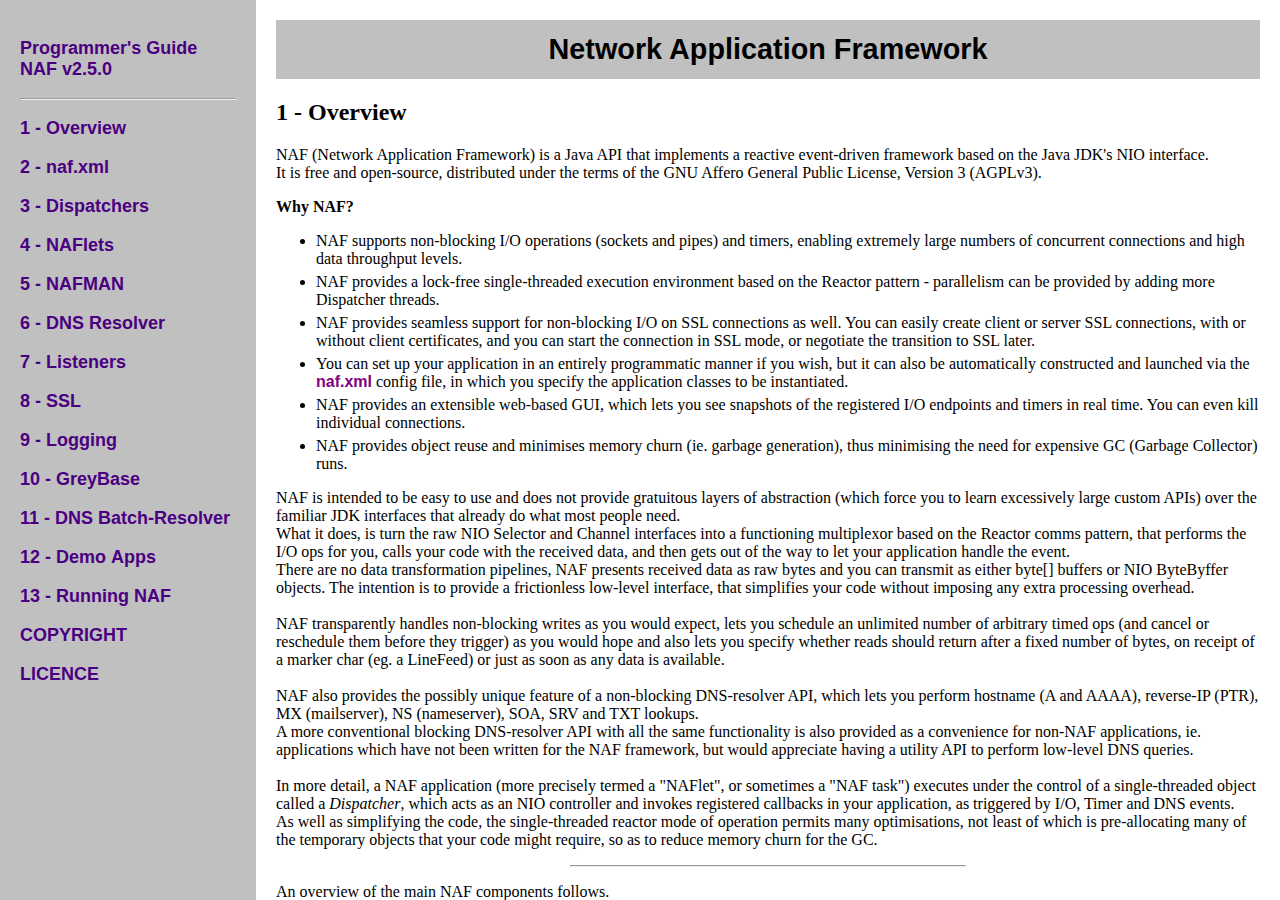
==== docs/guide/index.htm @ d246b31b "NAF 2.5.0" ====
<!DOCTYPE HTML PUBLIC "-//W3C//DTD HTML 4.01//EN" "http://www.w3.org/TR/html4/strict.dtd">
<!--
Copyright 2010-2018 Yusef Badri - All rights reserved.
NAF is distributed under the terms of the GNU Affero General Public License, Version 3 (AGPLv3).
-->
<HTML>
<HEAD>
<TITLE>NAF - Programmer's Guide</TITLE>
<meta http-equiv="Content-Type" content="text/html;charset=UTF-8"/>
<link rel="stylesheet" type="text/css" href="naf.css"/>
</HEAD>
<BODY>

<div class="menu">
<p>
Programmer's Guide<br/>
NAF v2.5.0
</p>
<hr class="mline"/>
<p>
<a href="#overview">1&nbsp;-&nbsp;Overview</a>
</p>
<p>
<a href="#nafcfg">2&nbsp;-&nbsp;naf.xml</a>
</p>
<p>
<a href="#dispatcher">3&nbsp;-&nbsp;Dispatchers</a>
</p>
<p>
<a href="#naflet">4&nbsp;-&nbsp;NAFlets</a>
</p>
<p>
<a href="#nafman">5&nbsp;-&nbsp;NAFMAN</a>
</p>
<p>
<a href="#dnsresolv">6&nbsp;-&nbsp;DNS&nbsp;Resolver</a>
</p>
<p>
<a href="#listener">7&nbsp;-&nbsp;Listeners</a>
</p>
<p>
<a href="#ssl">8&nbsp;-&nbsp;SSL</a>
</p>
<p>
<a href="#logging">9&nbsp;-&nbsp;Logging</a>
</p>
<p>
<a href="#greybase">10&nbsp;-&nbsp;GreyBase</a>
</p>
<p>
<a href="#batchresolver">11&nbsp;-&nbsp;DNS&nbsp;Batch-Resolver</a>
</p>
<p>
<a href="#demo">12&nbsp;-&nbsp;Demo&nbsp;Apps</a>
</p>
<p>
<a href="#launch">13&nbsp;-&nbsp;Running&nbsp;NAF</a>
</p>
<p>
<a href="../../NOTICE.txt">COPYRIGHT</a>
</p>
<p>
<a href="../../LICENCE.txt">LICENCE</a>
</p>
</div>

<div class="page">
<table class="chtitle" width="100%">
<tr><td>
<center>
Network Application Framework
</center>
</td></tr>
</table>

<h2>
<a name="overview">
1 - Overview
</a>
</h2>

<p>
NAF (Network Application Framework) is a Java API that implements a reactive event-driven framework based on the Java JDK's NIO interface.
<br/>
It is free and open-source, distributed under the terms of the GNU Affero General Public License, Version 3 (AGPLv3).
</p>

<b>Why NAF?</b>
<ul><li>
NAF supports non-blocking I/O operations (sockets and pipes) and timers, enabling extremely large numbers of concurrent connections and high data throughput levels.
</li><li>
NAF provides a lock-free single-threaded execution environment based on the Reactor pattern - parallelism can be provided by adding more Dispatcher threads.
</li><li>
NAF provides seamless support for non-blocking I/O on SSL connections as well.
You can easily create client or server SSL connections, with or without client certificates, and you can start the connection in SSL mode, or negotiate the transition to SSL later.
</li><li>
You can set up your application in an entirely programmatic manner if you wish, but it can also be automatically constructed and launched via the
<span class="pathname">naf.xml</span>
config file, in which you specify the application classes to be instantiated.
</li><li>
NAF provides an extensible web-based GUI, which lets you see snapshots of the registered I/O endpoints and timers in real time.
You can even kill individual connections.
</li><li>
NAF provides object reuse and minimises memory churn (ie. garbage generation), thus minimising the need for expensive GC (Garbage Collector) runs.
</li></ul>
<p>
NAF is intended to be easy to use and does not provide gratuitous layers of abstraction (which force you to learn excessively large custom APIs) over the familiar JDK interfaces that already do what most people need.
<br/>
What it does, is turn the raw NIO Selector and Channel interfaces into a functioning multiplexor based on the Reactor comms pattern, that performs the I/O ops for you, calls your code with the received data, and then gets out of the way to let your application handle the event.
<br/>
There are no data transformation pipelines, NAF presents received data as raw bytes and you can transmit as either byte[] buffers or NIO ByteByffer objects. The intention is to provide a frictionless low-level interface, that simplifies your code without imposing any extra processing overhead.
<br/> <br/>
NAF transparently handles non-blocking writes as you would expect, lets you schedule an unlimited number of arbitrary timed ops (and cancel or reschedule them before they trigger) as you would hope and also lets you specify whether reads should return after a fixed number of bytes, on receipt of a marker char (eg. a LineFeed) or just as soon as any data is available.
<br/> <br/>
NAF also provides the possibly unique feature of a non-blocking DNS-resolver API, which lets you perform hostname (A and AAAA), reverse-IP (PTR), MX (mailserver), NS (nameserver), SOA, SRV and TXT lookups.
<br/>
A more conventional blocking DNS-resolver API with all the same functionality is also provided as a convenience for non-NAF applications, ie. applications which have not been written for the NAF framework, but would appreciate having a utility API to perform low-level DNS queries.
<br/> <br/>
In more detail, a NAF application (more precisely termed a "NAFlet", or sometimes a "NAF task") executes under the control of a single-threaded object called a <dfn>Dispatcher</dfn>, which acts as an NIO controller and invokes registered callbacks in your application, as triggered by I/O, Timer and DNS events.
<br/>
As well as simplifying the code, the single-threaded reactor mode of operation permits many optimisations, not least of which is pre-allocating many of the temporary objects that your code might require, so as to reduce memory churn for the GC.
</p>

<hr width="40%"/>
<p>
An overview of the main NAF components follows.
<br/>
To find code-level documentation, you are urged to go to the example applications provided (see section &sect;12 below), along with the API Reference (which is included in the NAF download), and of course the NAF source code itself, which is freely available.
</p>

To dive straight and pull the NAF libraries into your application and start coding, here is the Maven dependency.
<br/> <br/>
<table class="cfgbox">
<tr><td>
<pre>
    &lt;dependency&gt;
            &lt;groupId&gt;com.github.greysoft.naf&lt;/groupId&gt;
            &lt;artifactId&gt;greynaf&lt;/artifactId&gt;
            &lt;version&gt;2.5.0&lt;/version&gt;
    &lt;/dependency&gt;
</pre>
</td></tr>
</table>
<br/>

<hr class="pline"/>
<h2>
<a name="nafcfg">
2 - NAF Config (naf.xml)
</a>
</h2>

<p>
NAF applications are config-driven, and are specified in an XML-based configuration file which is generically referred to as the
<span class="pathname">naf.xml</span>
file (though it is not necessarily named that).
<br/>
This config file defines the application's Dispatchers and provides a mechanism for automatically wiring in and launching all your application code without you having to provide the <span class="compcode">main()</span> method (<em>and</em> without the use of custom annotations).
<br/>
The top-level structure of a naf.xml file is outlined below.
</p>

<table class="cfgbox">
<tr><td>
<pre>
&lt;naf&gt;
    &lt;dirpaths&gt;
        &lt;root&gt;.&lt;/root&gt;
        &lt;config&gt;%DIRTOP%/conf&lt;/config&gt;
        &lt;var&gt;%DIRTOP%/var&lt;/var&gt;
        &lt;logs&gt;%DIRVAR%/logs&lt;/logs&gt;
        &lt;tmp&gt;%DIRVAR%/tmp&lt;/tmp&gt;
    &lt;/dirpaths&gt;
    &lt;baseport&gt;13000&lt;/baseport&gt;
    &lt;dependjars&gt;app1.jar : app2.jar&lt;/dependjars&gt;
    &lt;nafman&gt; ... &lt;/nafman&gt;
    &lt;dnsresolver&gt; ... &lt;/dnsresolver&gt;
    &lt;dispatchers&gt; ... &lt;/dispatchers&gt;
&lt;/naf&gt;
</pre>
</td></tr>
</table>

<p>
The naf.xml header config elements are as follows:
</p>

<p><span class="cfgtitle">dirpaths</span><br/>
This section defines directory paths that a typical NAF application might use. The entire section is optional, since all the paths have default values that are as explicitly defined above.
<br/>
For each path, there is an associated system-property that is looked up if the naf.xml config element is absent, and the default value kicks in if the system property isn't defined either.
<br/>
Thereafter, the value of the path is used to substitute token strings to generate a concrete path.
<br/> <br/>
The use of some replacement tokens is illustrated above.
These substitutions are automatically performed on all
<span class="pathname">naf.xml</span>
paths, and applications can also dynamically perform them on arbitrary strings by calling
<span class="compcode">com.grey.naf.Config.getPath(String path, Class<?> clss)</span>
(the <span class="compcode">clss</span> param is typically null).
<br/> <br/>
The matrix of configuration settings for these paths is specified in the table below:

<table border="1" width="80%">
<tr><th>
	Config Element
	</th><th>
	System Property
	</th><th>
	Default Value
	</th><th>
	Replacement Token
</th></tr>
<tr align="center"><td>
	root
	</td><td>
	greynaf.paths.root
	</td><td>
	<b>.</b><br/>(current directory)
	</td><td>
	%DIRTOP%
</td></tr>
<tr align="center"><td>
	config
	</td><td>
	greynaf.paths.conf
	</td><td>
	./conf
	</td><td>
	%DIRCONF%
</td></tr>
<tr align="center"><td>
	var
	</td><td>
	greynaf.paths.var
	</td><td>
	./var
	</td><td>
	%DIRVAR%
</td></tr>
<tr align="center"><td>
	logs
	</td><td>
	grey.logger.dir
	</td><td>
	./var/logs
	</td><td>
	%DIRLOG%
</td></tr>
<tr align="center"><td>
	tmp
	</td><td>
	grey.paths.tmp
	</td><td>
	./var/tmp
	</td><td>
	%DIRTMP%
</td></tr>
</table>

<p>
The paths are actually defined in terms of each other, so the full derivation is as shown in the naf.xml listing above, and the defaults in the above table are what would result if no config items or system properties are defined.
<br/> <br/>
If the <span class="cfgname">grey.paths.tmp</span> system property is set, then NAF's temp path will default to the global value specified by
<span class="compcode">com.grey.base.config.SysProps.TMPDIR</span>, else it will diverge.
It's up to the application which setting it wishes to abide by.
<br/>
If the 
<span class="cfgname">grey.logger.dir</span> system property is not set, then NAF will set it to the resolved value of its
<span class="cfgname">dirpaths/logs</span> config item, and this ought to propagate to the underlying
<span class="softname">GreyLog</span> logger, so long as you loaded naf.xml before creating any loggers.
</p>

<p>
<span class="cfgtitle">baseport</span><br/>
This optional setting specifies the base port number above which NAF applications allocate the range of TCP ports they may use - whether purely internally or advertised externally.
The actual number of reserved TCP ports depends on the NAF application, but it will be a contiguous block starting this base port.
<br/>
If this config item is absent, the setting is obtained from the
<span class="cfgname">greynaf.baseport</span>
system property, and if that is also absent, the ultimate default is 13000.
</p>

<p> <span class="cfgtitle">dependjars</span><br/>
A colon-separated list of dependent JAR files to dynamically load.
<br/>
Some of the list items may be directory paths rather than a JAR pathname, and if so, then:<br/>
- If directory spec ends in / (forward slash): NAF loads any .jar files found in that directory.<br/>
- Else, the directory itself is placed on the live classpath.
<br/> <br/>
Note that the
<span class="cfgname">greynaf.cp</span>
system property can be used as an alternative to the
<span class="cfgname">dependjars</span>
config element.
<br/>
Their syntax and treatment is identical, but the system property is evaluated a fraction earlier during application startup.
<br/>
It is a matter of personal preference as to whether you would prefer to specify extra JARs in the naf.xml file or via system properties.
</p>

<hr class="pline"/>
<h2>
<a name="dispatcher">
3 - Dispatchers
</a>
</h2>

<p>
Dispatchers are the event multiplexers at the heart of the NAF framework, and each dispatcher resides in its own thread.
Multiple Dispatchers can exist within one JVM process, and they are completely independent of each other.
In a widely used terminology, each Dispatcher represents an event loop.
<br/>
Users can simply regard a Dispatchers as a single-threaded execution context within which their applications reside.
Dispatchers monitor all events (eg. I/O) in which their applications have registered an interest, and they also provide built-in services such as DNS resolution, NAFMAN and logging.
<br/> <br/>
An illustrative
<span class="cfgname">dispatchers</span>
config block is shown below, and as can be seen, each individual
<span class="cfgname">dispatcher</span>
section consists of nothing more than one or more NAFlets, and a set of attributes controlling the dispatcher's own behaviour.
<br/>
The top-level config outlined in section &sect;2 above shows where this block fits into the overall naf.xml config file.
</p>

<table class="cfgbox">
<tr><td>
<pre>
&lt;dispatchers&gt;
    &lt;dispatcher name="dispatcher1"&gt;
        &lt;naflets&gt;
            &lt;naflet name="naflet1a" class="com.my.package.Task1a"&gt;
                ...
            &lt;/naflet&gt;
            &lt;naflet name="naflet1b" class="com.my.package2.Task1b"&gt;
                ...
            &lt;/naflet&gt;
        &lt;/naflets&gt;
    &lt;/dispatcher&gt;

    &lt;dispatcher name="dispatcher2"&gt;
        &lt;naflets&gt;
            &lt;naflet name="naflet2" class="com.my.package2.Task2"&gt;
                &lt;configfile root="xpath"&gt;%DIRCONF%naflet2.xml&lt;/configfile&gt;
            &lt;/naflet&gt;
        &lt;/naflets&gt;
    &lt;/dispatcher&gt;
&lt;/dispatchers&gt;
</pre>
</td></tr>
</table>

<p>
The config block above illustrates the Dispatcher
<span class="cfgtitle">name</span>
attribute, and a description of all the other Dispatcher attributes (specified in same manner) follows.
<br/>
The <span class="compcode">com.grey.naf.DispatcherDef</span> class is where these attributes are parsed, so refer to the source for the full details.
</p>

<ul>
<li><span class="cfgtitle">dns</span>:
Boolean attribute which specifies whether a DNS Resolver will be enabled in this Dispatcher.
Default is No.
<br/>
If any of the Dispatcher's installed NAFlets does use the DNS Resolver and this is set to No, then the application will simply crash, so this attribute can be seen as a way of declaring whether this Dispatcher contains any DNS users.
</li>

<li><span class="cfgtitle">enabled</span>:
A boolean attribute which defaults to Yes, but can be set to No to disable a dispatcher (may sometimes be preferable to removing it from the naf.xml file for good).
</li>

<li><span class="cfgtitle">flush</span>:
enabled is a time span, and indicates how often registered flushable objects should be flushed.<br/>
The default is 0, meaning never.
<br/>
A "flushable" object is any object which implements the
<span class="compcode">java.io.Flushable</span>
interface and has been passed to the
<span class="compcode">Dispatcher.flusher.register()</span>
method in order to be periodically flushed, and it is typically a logger or similiar.
<br/>
The rationale behind this facility is that a buffered log file might not get flushed for an indefinite period if no further log messages were written to it, so this attribute guarantees a maximum interval before the last log message is visible in the log file.
</li>

<li><span class="cfgtitle">nafman</span>:
Boolean attribute which specifies whether a NAFMAN agent will be activated in this Dispatcher.
Default is No.
<br/>
Beware that turning NAFMAN off will (at the very least) often leave you with no graceful way of shutting down a NAF application.
</li>

<li><span class="cfgtitle">name</span>:
A unique per-Dispatcher tag, which used to specify the name of the GreyLog logger this Dispatcher should create.
<br/>
The <span class="cfgname">greynaf.dispatchers.logname</span> system property overrides that latter function, and specifies a universal logger name for all Dispatchers.
This may be more convenient when the number of Dispatchers is very large (eg. an <span class="softname">EchoBot</span> bulk test).
</li>

<li><span class="cfgtitle">survive_downstream</span>:
Boolean attribute which specifies whether the primary Dispatcher (as the Dispatcher which hosts the primary NAFMAN agent is termed) should survive the death or termination of any secondary Dispatchers.
<br/>
Default is Yes.
</li>

<li><span class="cfgtitle">survive_handlers</span>:
Boolean attribute which specifies whether the Dispatcher should survive errors in any of its registered I/O or Timer handlers.
Default is Yes.
<br/>
Such an "error" is said to have occurred if any callback code throws an Exception back to the Dispatcher.
</li>

<li><span class="cfgtitle">zero_naflets</span>:
Boolean attribute which specifies whether the Dispatcher should terminate when the count of active NAFlets drops to zero.
Default is Yes.
</li>
</ul>

<p>
As explained in the Overview section (see EchoBot), Dispatchers can be either be specified in a naf.xml file, in which case the NAF launcher automatically creates and runs them, or they can be programmatically created and started.
<br/>
The latter are termed dynamic (or programmatically created) Dispatchers, as opposed to the configured ones created via naf.xml.
The distinction is in their startup mode, and once launched, there is no difference in the resulting Dispatchers.
<br/>
Dispatchers are dynamically created by either of these static methods:<br/>
&bull; <span class="compcode">com.grey.naf.Dispatcher.create(com.grey.naf.DispatcherDef, com.grey.naf.Config, com.grey.logging.Logger)</span>
<br/>
&bull; <span class="compcode">com.grey.naf.Dispatcher.create(com.grey.naf.DispatcherDef, int baseport, com.grey.logging.Logger)</span>
<br/>
Once they have been created and set up, you simply call their
<span class="compcode">start()</span>
method.
</p>

<hr class="pline"/>
<h2>
<a name="naflet">
4 - NAFlets
</a>
</h2>

<p>
Each NAF dispatcher executes one or more application entities, known as
<dfn>NAFlets</dfn>.
Whereas Dispatchers are event managers which NAF provides for you, NAFlets embody application-specific functionality which you have to code.
<br/>
Naflets are independent processing tasks which are unaware of other Naflets executing within the same dispatcher, and can be freely moved between dispatchers, according to performance-tuning considerations.
<br/> <br/>
When we say that NAF is a single-threaded framework, what we really mean is that individual NAFlets execute in a single-threaded context (ie. the Dispatcher).
However, real-world applications may comprise multiple NAFlets, which in turn may or may not be distributed over multiple Dispatchers (ie. multiple threads).
The important point is that the Dispatchers are independent of one another and co-exist without incurring any synchronisation overhead, it's ultimately up to the developer how closely coupled their own bespoke NAFlets are, and whether they require synchronisation across multiple threads.
</p>

<p>
The NAFlet config block is illustrated in the Dispatchers section above, and there are 3 top-level attributes.
</p>

<ul>
<li><span class="cfgtitle">class</span>:
This defines the NAFlet's type, and is used by the Dispatcher to instantiate it.
<br/>
All NAFlets are required to be a subclass of <span class="compcode">com.grey.naf.Naflet</span>, so see its source code for further requirements in terms of constructor signature and abstract/override methods.
</li>

<li><span class="cfgtitle">enabled</span>:
A boolean attribute which defaults to Yes, but can be set to No to disable a Naflet (may sometimes be preferable to removing it from the naf.xml file for good).
</li>

<li><span class="cfgtitle">name</span>:
An arbitrary tag, which merely serves to label log messages.
</li>
</ul>

<p>
The inner elements of a
<span class="cfgname">naflet</span>
block are application-specific and are parsed by the bespoke NAFlet code, but there is one generic setting which is understood and actioned by the NAF core:
</p>
<ul>
<li><span class="cfgtitle">configfile</span>:
This specifies an external config file from which this Naflet will read its settings, and the optional
<span class="cfgtitle">root</span>
attribute specifies the relevant section within that config file, in XPath notation.
<br/>
If the
<span class="cfgname">configfile</span>
element is present, then any other elements are ignored, as the configuration is redirected to the indicated external location.
</li>
</ul>

There are two ways a NAFlet can be loaded into a NAF process:
<ul><li>
One way is to define it in a naf.xml config file as described above, and that will take care of automatically instantiating and run them when NAF starts up.
</li><li>
The other way, is to programmatically create the NAFlet object, and then pass it to a running Dispatcher by calling its
<span class="compcode">loadNaflet(com.grey.naf.Naflet, com.grey.naf.Dispatcher)</span>
method.
</li></ul>
<p>
The Dispatcher will call the NAFlet's
<span class="compcode">start()</span>
method from within its own thread (so it must not have been called already) and the NAFlet would then be live.
This method can be used to load new NAFlets whether the Dispatcher was originally launched from a naf.xml file or programmatically.
<br/>
The Dispatcher argument indicates which Dispatcher the calling code is associated with, and would be set to Null if it's not running within a Dispatcher.
If you are calling loadNaflet() on a Dispatcher which you have just created programmatically but not yet started, then you should pass in <span class="compcode">null</span> as the Dispatcher reference, and it will load the NAFlet once it starts up.
<br/> <br/>
There is also an
<span class="compcode">unloadNaflet(String naflet_name, com.grey.naf.Dispatcher)</span>
method, which tells the Dispatcher to stop the NAFlet of that name, if it's running.
</p>

<hr class="pline"/>
<h2>
<a name="nafman">
5 - NAFMAN
</a>
</h2>

<p>
NAFMAN is the NAF management agent. It is web-enabled, and enables you to issue commands to a running NAF application from your browser or the command line.
<br/>
A NAFMAN agent is embedded in every dispatcher by default, and the first NAFMAN-enabled Dispatcher becomes the Primary NAFMAN agent, all the others (if any) becoming its Secondaries.
<br/> <br/>
The
<span class="cfgname">nafman</span>
config block is typically absent from the
<span class="pathname">naf.xml</span>
config file,
but that does not mean NAFMAN is disabled, merely that it's operating with its default settings.
NAFMAN can only be disabled on a per-Dispatcher basis, via the Dispatcher's
<span class="cfgname">nafman</span>
attribute.
<br/>
The structure of the config block is illustrated below, but you should rarely need to modify it as they are more a case of low-level tuning than anything else.
<br/>
See the
<span class="compcode">com.grey.naf.nafman.Server</span>
source code for all the options - plus the usual Listener attributes.
</p>
<table class="cfgbox">
<tr><td>
<pre>
&lt;nafman&gt;
    &lt;listener&gt;
        &lt;server&gt;
            ... see NAFMAN source ...
        &lt;/server&gt;
    &lt;/listener&gt;
&lt;/nafman&gt;
</pre>
</td></tr>
</table>
<p>
The most likely option you would want to change is the TCP port on which the NAFMAN server listens, which by default is the same as the
<span class="cfgname">baseport</span> (see &sect;2 above), ie. 13000.
<br/>
However, if you do want to change this port, it should be done via the
<span class="cfgname">baseport</span>
config setting, NOT the Listener's
<span class="cfgname">port</span>
attribute.
That way, NAF continues to reserve a contiguous block of ports that is specified in one place.
<br/> <br/>
The upshot of the above is that (notwithstanding any changes to the
<span class="cfgname">baseport</span>)
if you point your browser at port 13000, you will see the NAFMAN home page, where you can issue various NAFMAN commands and navigate to other screens.
<br/>
NAF contains a built-in NAFMAN home page called the
<span class="softname">NAF Dashboard</span>,
but this can be overridden by NAF-based applications (eg.
<span class="softname">Mailismus</span>
installs its own bespoke home page).
<br/> <br/>
NAFMAN's capabilities are best understood by viewing it on your browser, but the available control points include stopping NAF as a whole, or stopping individual Dispatchers or NAFlets, as well as monitoring the state of all the Dispatchers (you can view all current I/O channels/connections and timers - and even kill TCP connections).
<br/>
Assorted other NAF and application commands are also available, as well as the ability to inspect NAFMAN's own internal state, eg. which components have registered to handle which commands.
<br/>
Since NAFMAN command handlers are dynamically registered, the exact set of commands available will depend on your Dispatcher config and active NAFlets.

<br/> <br/>
NAFMAN commands can also issued from the command line, by entering the Path and Query-String part of the URL (ie. the URL mimnus the host-port part) as the argument to the NAF Launcher's
<span class="cfgvalue">-cmd</span>
option
<br/>
For example, the following command-line invocations list all the available NAFMAN commands.
The second form illustrates how to connect to an arbitrary instance of NAFMAN, rather than the one associated with a particular naf.xml file.
</p>
<div>
<span class="vt220">
java -jar lib/greynaf-2.5.0.jar -c conf/naf.xml -cmd showconns?nohttp=y&nbsp;
<br/><br/><br/>
&nbsp;java -jar lib/greynaf-2.5.0.jar -remote hostname:13000 -cmd showconns?nohttp=y
</span>
</div>
<p>
As a web-based agent, NAFMAN returns a standard HTTP response even when invoked from the command line (in fact internally, this issues a HTTP request and forwards the response) and the body of the response is in general an XML document (although even that depends on the particular handler for that command).
<br/>
Some of the more common NAFMAN options are:
</p>
<ul>
<li><span class="cfgname">d</span>: Dispatcher name - 
This targets the command at a particular Dispatcher.
Some commands are applicable to all Dispatchers, unless thus filtered.
</li><li><span class="cfgname">n</span>: NAFlet name - 
This targets the command at a particular NAFlet.
</li><li><span class="cfgname">st</span>: Stylesheet name (this is a hard-coded auto-registered name)
</li><li><span class="cfgname">nohttp</span>: Omit header from HTTP response<br/>
This might be useful in command-line mode, if you want to pipe the XML response into your own XSL stylesheet.
</li>
</ul>
<p>
Putting it all together, the following command-line invocation can be used to terminate a named NAFlet within a named Dispatcher.
<br/>
(NB: On a Unix platform, you will need to escape the ampersand using the usual Shell syntax)
</p>
<div>
<span class="vt220">
java -jar lib/greynaf-2.5.0.jar -remote hostname:13000 -cmd appstop?d=dispname&amp;n=appname
</span>
</div>
<p>
See section &sect;13 below for more general info on command-line usage.
</p>

<hr class="pline"/>
<h2>
<a name="dnsresolv">
6 - DNS Resolver
</a>
</h2>

<p>
The DNS Resolver is a NAF library component that offers a non-blocking (aka asychronous) API to NAF applications and other NAF components.
It supports A, AAAA, PTR, NS, SOA, MX, TXT and SRV lookups, and can work in recursive or non-recursive mode.
<br/>
The Resolver caches the results so that future lookups on the same domain can be satisfied internally within NAF, without recourse to any more external queries.
It also caches negative answers (ie. domain name not found).
<br/> <br/>
The API is provided by the
<span class="compcode">com.grey.naf.dns.Resolver</span>
class.
Any application wishing to use the DNS resolver must implement the
<span class="compcode">com.grey.naf.dns.Resolver.Client</span>
interface, and the DNS resolver calls back to its
<span class="compcode">dnsResolved()</span>
method with the final result.
<br/>
The final result is represented by an instance of the
<span class="compcode">com.grey.naf.dns.Answer</span>
class, within which individual Resource Records are represented by the
<span class="compcode">com.grey.naf.dns.ResourceData</span>
class.
<br/>
If the answer was already cached, then it is returned by the Resolver API call, and there is no subsequent callback.

<br/> <br/>
NAF offers two alternative implementations of the DNS Resolver, namely the Embedded Resolver and the Distributed Resolver.
</p>
<ul>
<li>
The Embedded resolver effectively represents an independent resolver within each DNS-enabled Dispatcher thread, each with its own results cache.
<br/>
DNS users within a Dispatcher enjoy direct lock-free I/O-free access to its DNS cache.
</li><li>
The Distributed resolver is implemented as a master and zero or more secondary parts, where the master component resides in one Dispatcher, and all other DNS-enabled Dispatchers take on the secondary role.
<br/>
What this means is that only one DNS cache exists within the JVM process and it is owned by the master resolver (which is essentially identical to the Embedded Resolver). The secondary resolvers incur a slight processing overhead in accessing it.
<br/>
For performance reasons therefore, if one of the Dispatchers is expected to be a heavier DNS user than the others, we recommend it takes on the master role, as it will have faster access to the DNS cache.
<br/>
The master and secondary roles in the distributed resolver are sometimes referred to as server and client, but they are all "clients" to the core resolver service.
</li>
</ul>
<p>
So the trade-off between the embedded resolver and the distributed clients is one of nominal speed versus memory consumption.
However the overhead of the inter-thread communication is expected to have a negligible effect on overall throughput, and would be more than offset by the potential for less cache misses on the larger shared cache, so we recommend the distributed resolver.
<br/>
Despite the terminology, both resolvers are obviously embedded in your application, but the so-called "Embedded" one has an independent instance embedded in every Dispatcher thread.
<br/> <br/>
Note that the difference between the various embedded and distributed resolvers is internal to the DNS resolver, and the application code within each Dispatcher accesses the resolver via a single API, represented by the
<span class="compcode">Dispatcher.dnsresolv</span>
field, which is an instance of the
<span class="compcode">com.grey.naf.dns.Resolver</span>
class.
<br/>
Application code is unaware what underlying type of DNS resolver it is calling, and it has no effect on the final answer.

<br/> <br/>
Although each Dispatcher thread contains its own asynchronous (non-blocking) DNS resolver, they're all controlled by one
<span class="cfgname">dnsresolver</span>
config block at the top level of the naf.xml file.
<br/>
This config block consists entirely of optional parameters, and may be absent from the config file if you don't want to modify its defaults, but its absence simply means that those defaults will be in effect, not that DNS lookup is disabled.
A resolver will still be created in all dispatchers that have their
<span class="cfgname">dns</span>
attribute set to Yes.
<br/> <br/>
The DNS config attributes are shown below.<br/>
</p>

<table class="cfgbox">
<tr><td>
<pre>
&lt;dnsresolver class="com.grey.naf.dns.embedded.EmbeddedResolver" recursive="N"
             validate_response_ip="N" nonbailiwick_glue="Y" partialprune="N" exitdump="Y"
             minttl_initial="5m" minttl_lookup="1m" negttl="1h"&gt;
    &lt;localservers&gt;192.168.1.12 | 192.168.1.13&lt;/localservers&gt;
    &lt;udpsockets&gt;1&lt;/udpsockets&gt;
    &lt;rootservers auto="Y"&gt;/path/to/file&lt;/rootservers&gt;
    &lt;retry timeout="10s" backoff="3s" max="3"/&gt;
    &lt;cache_a hiwater="2000" lowater="1000"/&gt;
    &lt;cache_ptr hiwater="1000" lowater="500"/&gt;
    &lt;cache_soa hiwater="1000" lowater="500"/&gt;
    &lt;cache_ns hiwater="2000" lowater="1000" maxrr="5"/&gt;
    &lt;cache_mx hiwater="1000" lowater="500" maxrr="5"/&gt;
&lt;/dnsresolver&gt;
</pre>
</td></tr>
</table>

<ul>
<li><span class="cfgtitle">class</span>:
NAF contains two alternative DNS resolvers.
<br/>
The default is
<span class="compcode">com.grey.naf.dns.distributedresolver.Client.class</span>,
for the distributed resolver, while the example above shows how to specify the embedded resolver.
<br/>
As explained above, these are plug-in alternatives which represent architectural choices, but are transparent to the application code.
</li>

<li><span class="cfgtitle">master</span>:
This optional attribute only applies to the distributed resolver, and specifies the name of the Dispatcher which will take on the master role.
<br/>
If absent, the first DNS-enabled Dispatcher in the naf.xml config file becomes the master resolver.
</li>

<li><span class="cfgtitle">recursive</span>:
If set to Yes/True (which is the default) then the DNS-Resolver issues all its queries to the local DNS server(s) (as specified by the
<span class="cfgname">localservers</span>
config setting) in recursive mode, meaning the local DNS server will perform all the follow-on queries required to fulfil the request and respond to us with a single DNS response which concludes the request.
<br/>
Non-recursive mode means that the DNS-Resolver does not use any local DNS servers, and instead sends non-recursive queries directly to authoritive DNS domain servers around the world, performing all the required follow-on queries for itself, until the request has been answered in full.
<br/>
If the DNS-Resolver is behind a firewall, then it will obviously need outgoing DNS access for non-recursive mode.
</li>

<li><span class="cfgtitle">validate_response_ip</span>:
If set to "Y", then we make sure that a response has come from the same IP to which we sent the request. If not, we ignore it.
<br/>
The default is "N".
</li>

<li><span class="cfgtitle">nonbailiwick_glue</span>:
This controls how many glue records in the Additional-Info section of a DNS response are cached.
<br/>
The default of "Y" means all type-A RRs in the Additional-Info section are cached, while "N" means only those that lie within the domain being queried are cached.
</li>

<li><span class="cfgtitle">partialprune</span>:
Boolean attribute which controls what happens to the list-based in-memory caches (NS, MX and SRV) when some of the RRs (resource records) have expired but not all.
<br/>
If set to "Y", then only the expired RRs are removed, and the reduced cache entry remains in place.
<br/>
The default of No means that the entire cache entry is purged, if any RRs have expired.
<br/>
RR expiry is based on their TTL field.
</li>

<li><span class="cfgtitle">minttl_initial</span>:
This specifies an override TTL which is applied to all RRs (resource records) we cache. If a received RR has a shorter TTL than this value, then its TTL is replaced with this value.
<br/>
The default value is 5 minutes.
</li>

<li><span class="cfgtitle">minttl_lookup</span>:
This specifies a minimum remaining lifetime that an RR must have, to be returned in a cache lookup.
If it has less time to live than this threshold, it will be purged from the cache.
<br/>
The purpose of effectively timing out an RR before its TTL expires, is to prevent it's expiry time turning negative while the answer is being constructed, in case this should cause any problems.
<br/>
The default value is 1 minute, which should be long enough to permit any answer to be fully constructed and returned to the caller.
</li>

<li><span class="cfgtitle">exitdump</span>:
Boolean attribute which defaults to No.
<br/>
If Yes, then the DNS Resolver will dump its state on exit, to a file under the under the
<span class="pathname">var</span>
directory (see
<span class="cfgname">dirpaths</span>
settings above).
</li>

<li><span class="cfgtitle">negttl</span>:
NAF caches negative (domain doesn't exist) responses as well as positive ones, and this specifies the TTL (Time To Live) to apply to negative cache entries.<br/>
Default is 1h (1 hour).
</li>

<li><span class="cfgtitle">localservers</span>:
This specifies one or more local DNS servers (as hostnames or dotted IPs, separated by vertical bars) which offer full recursive resolution.
<br/>
If absent, NAF will automatically obtain the DNS servers configured into the underlying OS (see
<span class="pathname">/etc/resolv.conf</span>
on Unix, or TCP Properties on Windows), and in the unlikely event that turns up blank, it will use localhost (127.0.0.1).
<br/>
If NAF has multiple DNS servers available to it, it will round-robin DNS requests between them, which is desirable at times of high loading.
</li>

<li><span class="cfgtitle">udpsockets</span>:
This determines how many UDP ports will be allocated to send and receive DNS requests and responses on.
Outgoing requests are spread amongst them on a round-robin basis, so a larger number of ports spreads the load and reduces socket-buffer depletion under heavy traffic conditions.
<br/>
The default is 2.
</li>

<li><span class="cfgtitle">rootservers</span>:
This only applies in non-recursive mode, and identifies a filename that specifies root nameservers.
Typically the global root servers of the public DNS, but it can also contain the nameservers for private local domains.
<br/>
This file consists of one server per line, in the form:
<span class="cfgvalue">domain-name COLON hostname-or-IP COLON MANUAL|AUTO</span>
<br/>
For example:
<br/>
&nbsp;&nbsp;&nbsp;&nbsp;&nbsp;&nbsp;&nbsp;&nbsp;&nbsp;&nbsp;
<b>. &nbsp;&nbsp;&nbsp; : &nbsp;&nbsp;&nbsp; A.ROOT-SERVERS.NET.</b>
<br/>
The domain name is simply a dot to indicate the global DNS root, as in the example above.
<br/>
The AUTO/MANUAL field is optional and defaults to AUTO.
<br/>
For AUTO lines, the resolver sends an NS query to the specified nameserver, to retrieve the nameservers for the specified domain.
<br/>
For MANUAL lines, the specified host name/IP is simpled added as a nameserver for the specified domain.
<br/>
AUTO lines for a domain are ignored if an earlier line (or the
<span class="cfgname">rootservers/auto</span>
setting) has already loaded at least one nameserver for that domain, whereas MANUAL lines always take effect and can therefore be used to specify multiple nameservers for the same domain.
<br/>
This means that if you have specified rootservers/auto=Y, there is no point having AUTO entries for the global root in the file, as they will be ignored.
<br/>
The main function of this file is that it allows you the resolver to load the root servers even if auto=Y is not possible (eg. because no local DNS server is available) and it also allows you to specify nameservers for private local domains that are not known to the public DNS.
<br/>
You will rarely need to specify root servers in this file (see the
<span class="cfgname">rootservers/auto</span>
attribute) but if you do, the appropriate data can be obtained from the standard InterNIC zone file at this URL (though you will have to edit out the excess fields):
<br/>
&nbsp;&nbsp;&nbsp;&nbsp;&nbsp;
<a href="ftp://ftp.rs.internic.net/domain/db.cache">ftp://ftp.rs.internic.net/domain/db.cache</a>
<br/>
Can auto-download it with:
<br/>
&nbsp;&nbsp;&nbsp;&nbsp;&nbsp;
<code>wget --user=ftp --password=ftp ftp://ftp.rs.internic.net/domain/db.cache</code>
<br/>
&nbsp;&nbsp;&nbsp;&nbsp;&nbsp;
<code>curl -u ftp:ftp ftp://ftp.rs.internic.net/domain/db.cache</code>
</li>

<li><span class="cfgtitle">rootservers/auto</span>:
This setting controls whether a non-recursive instance of the DNS Resolver will bootstrap itself by querying the local DNS servers for the global roots (in recursive mode).
<br/>
It defaults to Yes, and if the local DNS servers respond, then any root-server hints in the
<span class="cfgname">rootservers</span>
file are ignored. The Resolver will still parse the rootservers file (if any) though, in case it contains any non-root domains.
</li>

<li><span class="cfgtitle">retry</span>:
<br/>
The 
<span class="cfgtitle">timeout</span>
parameter specifies how long to wait for a UDP response before we resend the request. Default is 10 seconds.
<br/>
The 
<span class="cfgtitle">backoff</span>
parameter specifies the randomised interval to add to the timeout period, before each resend.
The default of 3 seconds means we wait an extra 0-3 seconds after each fixed timeout.
<br/>
The 
<span class="cfgtitle">max</span>
parameter specifies how many retries are allowed. The default of 3 allows 3 resends after the initial attempt.
</li>

<li><span class="cfgtitle">hiwater & lowater</span>:
The hiwater parameters specify how large each in-memory cache is allowed to grow, before it's pruned back to the lowater size.
<br/>
Both hi and lo default to zero, which means no upper limit.
<br/>
Note that the
<span class="cfgname">cache_a</span> values also apply to the AAAA cache, and the
<span class="cfgname">cache_soa</span> values also apply to the SRV and TXT caches.
</li>
</ul>

<br/>
<h4>Synchronous Resolver</h4>
<p>
The Resolver-API described above is an asynchronous one based on callbacks, and is intended to support NAF applications, ie. applications that are embedded within the NAF framework. The open-source Batch-Resolver described in section &sect;11 below provides an example.
<br/>
However, NAF also offers a synchronous Resolver API as a convenience for non-NAF applications, which consists of blocking calls to retrieve all the same info as returned by the asynchronous API.
<br/>
The ability to make simple blocking method calls means the synchronous Resolver API is a toolkit API available to applications of any stripe, rather than a framework API (like the asynchronous one) which requires your application to be structured in a particular manner.
<br/> <br/>
This API is provided by the
<span class="compcode">com.grey.naf.dns.synchronous.SynchronousResolver</span>
class, and it returns its results in the form of the same
<span class="compcode">com.grey.naf.dns.Answer</span>
class as the asynchronous API.
<br/>
The <code>SynchronousResolver</code> class launches a Dispatcher thread in the background and uses the asynchronous API behind the scenes.
It offers constructors which let you either instantiate the asynchronous Resolver with its default settings, or allow you to supply a
<span class="pathname">naf.xml</span>
to customise any settings you require.
<br/>
The <code>SynchronousResolver</code> class is MT-safe (thread-safe) so the recommended usage is to create a single instance which is shared amongst all the caller threads in your application, to avoid launching excess Dispatcher threads.
</p>

<hr class="pline"/>
<h2>
<a name="listener">
7 - Listeners
</a>
</h2>

<p>
The Listener is a generic NAF component that crops up in many scenarios.
It is a functional building block that allows you to listen on a specified TCP port and serve incoming connections with a specified server class.
<br/>
It can be created either programmatically or by a naf.xml config file.
While the programmatic mode allows you to create concurrent or iterative servers, the config mode only supports concurrent.
<br/> <br/>
The Listener config block can be specified in arbitrary locations within the NAFlet config, and takes the form shown below:
</p>

<table class="cfgbox">
<tr><td>
<pre>
&lt;listener name="webserver" port="80" interface="127.0.0.1"
          maxservers="1000" backlog="5000"&gt;
    &lt;ssl ... /&gt;
    &lt;server factory="com.grey.http.Server$Factory"&gt;
        ...
    &lt;/server&gt;
&lt;/listener&gt;
</pre>
</td></tr>
</table>

<p>
The Listener's attributes are as follows:
</p>

<ul>
<li><span class="cfgtitle">name</span>:
An arbitrary tag, which mainly serves to label log messages, but also supports the
<span class="compcode">getByName(String name)</span>
static Listener method.
<br/>
This is an optional attribute which must be unique if specified.
If omitted, a unique tag will be auto-generated.
</li>

<li><span class="cfgtitle">port</span>:
The TCP port to listen on.
<br/>
The controlling application can programmatically set an appropriate default value, in which case this becomes optional.
</li>

<li><span class="cfgtitle">interface</span>:
The interface to listen on, specified as either a hostname or a dotted IP address.
<br/>
Defaults to all IP interfaces.
</li>

<li><span class="cfgtitle">maxservers</span>:
This sets an upper limit on the number of concurrent server connections.
If this is reached, subsequent connections will be refused.
<br/>
The default is zero, meaning no limit.
</li>

<li><span class="cfgtitle">backlog</span>:
This is a socket-level OS parameter, which controls how many pending connections the underlying OS will accept and hold in a pending queue, if they arrive faster than they can be passed up to the NAF application.
<br/>
The default is 5,000.
</li>

<li><span class="cfgtitle">ssl</span>:
This is an optional config block which adds SSL functionality. See &sect;8 below.
</li>
</ul>

<p>
Note that setting a high Listener backlog (or at least expecting it to be honoured!) and supporting high TCP/IP concurrency levels in general will probably require tuning of the underlying OS as well.
<br/>
It is beyond the scope of this guide to make such sysadmin recommendations, but on Linux, the key settings include
<span class="cfgname">net.core.somaxconn</span>,
<span class="cfgname">net.core.netdev_max_backlog</span>,
<span class="cfgname">net.ipv4.tcp_max_syn_backlog</span> and
<span class="cfgname">fs.file-max</span>.
<br/>
You can display the current settings with
<span class="compcode">sysctl -A</span>,
add them to
<span class="pathname">/etc/sysctl.conf</span>
for permanent effect and reload with
<span class="compcode">sysctl -p</span>
or set them temporarily (till next reboot) with commands like.
<span class="compcode">sysctl -w net.core.somaxconn=8192</span>
</p>

<p>
The contents of the
<span class="cfgname">server</span>
config block depend on the particular server, but it's top-level attributes are as follows:
</p>

<ul>
<li><span class="cfgtitle">factory</span>:
This specifies the factory class to instantiate to create the server instances.
<br/>
It is required to implement the
<span class="compcode">com.grey.naf.reactor.ConcurrentListener.ServerFactory</span>,
interface, so see its source code for further requirements in terms of constructor signature and required methods.
<br/>
Like the Listener's
<span class="cfgtitle">port</span>
this attribute may be omitted if the controlling application programmatically sets a default.
</ul>

<p>
Note that the Listener does not instantiate a Server for every incoming connection, as it stores spare server objects on an ObjectWell
(see <span class="compcode">com.grey.base.utils.ObjectWell</span>) for reuse, and will soon reach a steady state where it always has spare servers in reserve.
The
<span class="softname">portfwd</span>
example app is a good example of how this works, including the use of the prototype factory.
<br/> <br/>
There is one further variation to consider:
<br/>
Listener config blocks may exist as a sequence, and you may want Listeners on different interfaces or even ports to share the same Server config.
<br/>
This can be achieved by the use of an extra Listener attribute called
<span class="cfgname">configlink</span>, which points at the config block of another named listener, as illustrated below.
</p>

<table class="cfgbox">
<tr><td>
<pre>
&lt;listeners&gt;
    &lt;listener name="webserver" port="80" interface="127.0.0.1"
              iterative="N" backlog="100"&gt;
        &lt;server factory="com.grey.http.Server$Factory"&gt;
            ...
        &lt;/server&gt;
    &lt;/listener&gt;
    &lt;listener name="webserver_alt" port="8080" interface="127.0.0.1"
              configlink="webserver"/&gt;
&lt;/listeners&gt;
</pre>
</td></tr>
</table>

<p>
The above XML block configures Listener
<span class="cfgname">webserver_alt</span>
on port 8080 to use the same server config as the first Listener on port 80.
</p>

<hr class="pline"/>
<h2>
<a name="ssl">
8 - SSL
</a>
</h2>

<p>
NAF provides full fledged support for SSL connections in non-blocking mode. This includes client and server mode, client certificates, and the ability to switch to SSL after starting a connection (having exchanged unencrypted data).
<br/> <br/>
The
<span class="compcode">com.grey.naf.reactor.SSLConnection</span>
and
<span class="compcode">com.grey.naf.SSLConfig</span>
classes provide the core of the SSL functionality with the latter providing the means to configure the SSL settings. This can be done programatically via the <span class="compcode">SSLConfig.Def</span> class, or via an XML config block which gets parsed into an SSLConfig.def instance - see <span class="compcode">SSLConfig.create()</span>.
<br/> <br/>
A NAF class which engages in a connection is always a subclass of
<span class="compcode">com.grey.naf.reactor.ChannelMonitor</span>
and it tells ChannelMomitor whether it requires an SSL connection by means of the abstract
<span class="compcode">ChannelMonitor.getSSLConfig()</span> method.
<br/>
If you override this method to return a non-null value, then ChannelMonitor will act accordingly and make an SSL connection when you call the
<span class="compcode">ChannelMonitor.connect()</span> method.
<br/>
NAF servers inherit their SSL settings from NAF's built-in Listener, and it's SSL capabilities are also controlled by the same <span class="compcode">SSLConfig</span> class.
<br/> <br/>
The available settings are probably best described by going through the XML config node. It need not necessarily be called "ssl", as it is the attributes that are read by SSLConfig.
</p>

<table class="cfgbox">
<tr><td>
<pre>
&lt;ssl cert="my-cert-id" kspath="keystore-path" certpass="mypass"
    peercert="peer-cert-name" tspath="truststore-path"
    latent="N" mandatory="N"
    clientauth="1"/&gt;
</pre>
</td></tr>
</table>

<ul>
<li><span class="cfgtitle">cert</span><br/>
This indicates that we're going to supply a certificate. The server end of an SSL connection always has to do so, but a client may optionally do so.
<br/>
NAF's certificate handling is based on the
<span class="softname">keytool</span>
utility that comes as part of the Java JDK, and the value of the
<span class="cfgname">cert</span>
attribute is an alias into what keytool calls a <i>key-store</i>, namely a file containing certificates and private keys which are identified by aliases - such as the one specified by this attribute.
</li>

<li><span class="cfgtitle">kspath</span><br/>
If a
<span class="cfgname">cert</span>
attribute was specified, then
<span class="cfgname">kspath</span>
must be as well, and it is the pathname of the aforementioned keystore file.
<br/>
If prefixed with
<span class="cfgvalue">cp:</span>
the pathname will be interpreted as a classpath.
</li>

<li><span class="cfgtitle">certpass</span><br/>
This attribute also goes with
<span class="cfgname">cert</span>
and
<span class="cfgname">kspath</span>
and it is the password required to unlock the certificate within the keystore.
<br/>
NB: Depending how the keystore was constructed, you might need an additional password to unlock it, and that is specified by the
<span class="cfgname">kspass</span>
attribute (not shown).
</li>

<li><span class="cfgtitle">peercert</span><br/>
Whereas the
<span class="cfgname">cert</span>
attribute is used to identify the certificate supplied by this end of the connection, the
<span class="cfgname">peercert</span>
attribute is used to authenticate the other end, and specifies a certificate name to expect.
<br/>
The specified name is matched against the peer certificate's
<span class="softname">subjectAlternativeName</span>
DNS-name attribute if present, else against its
<span class="softname">Common-Name</span>
attribute.
<br/>
Note that the
<span class="cfgname">peercert</span>
attribute tells the <span class="compcode">SSLConnection</span> class to automatically authenticate the peer certificate, and the SSL connection will never get returned to your application if it fails.
If you wish to do alternative forms of authentication, you can always omit the
<span class="cfgname">peercert</span>
setting from your
<span class="compcode">SSLConfig</span> class, and then do the authentication within your own code after the SSL connection has been established, by requesting the peer certificate using the
<span class="compcode">ChannelMonitor.getPeerCertificate()</span> method.
</li>

<li><span class="cfgtitle">tspath</span><br/>
This specifies the pathname of a <i>trust-store</i> file, which controls the authentication of peer certificates.
<br/>
If all the peer certificates (ie. certificates supplied by the other end of the TCP/IP connection, be it a server or a client) you will encounter are signed by a recognised CA (certificate authority), then you have no need of a trust-store, but ad-hoc certificates (ie. self-signed, or signed by an unknown private CA) need to be added to the trust store before they can be accepted.
<br/>
Ad-hoc certificates which are not present in the trust-store will be automatically rejected by Java's internal SSL libraries.
<br/>
Like the above-mentioned key-store, the trust-store is also maintained using Java's
<span class="softname">keytool</span>
utility.
<br/>
If prefixed with
<span class="cfgvalue">cp:</span>
the trust-store pathname will be interpreted as a classpath.
</li>

<li><span class="cfgtitle">clientauth</span><br/>
This is only applicable in server mode, and can be set to 0, 1 or 2, meaning respectively that client certificates will be discarded, accepted or are compulsorily required.
<br/>
If set to 2 and the client does not supply a certificate, then the SSL handshake will be failed by Java's internal SSL libraries, before it even hits NAF or your application code.
<br/>
Setting it to 1 merely tells Java to pass the client certificate up to NAF, and does not prejudge whether or not it subsequently gets authenticated by NAF (based on the
<span class="cfgname">peercert</span>
setting) or your application.
<br/>
This setting defaults to 1.
</li>

<li><span class="cfgtitle">latent</span><br/>
This setting is what enables NAF to establish a non-SSL connection, and then switch to SSL mode afterwards on demand - by calling the
<span class="compcode">ChannelMonitor.startSSL()</span>
method from your application.
<br/>
It is false by default, but if set to true, then a NAF listener will spawn non-SSL servers, and
<span class="compcode">ChannelMonitor.connect()</span>
will create a non-SSL connection.
Of course, the difference between this and a connection which doesn't even have an
<span class="compcode">SSLConfig</span>
instance attached to it, is that we can call <span class="compcode">ChannelMonitor.startSSL()</span> to switch to SSL mode, while the latter cannot.
</li>

<li><span class="cfgtitle">mandatory</span><br/>
This attribute is only relevant if
<span class="cfgname">latent</span>
is false, but NAF does not act on it, and it's interpretation is left up to the application.
<br/>
It typically controls whether the application requires the connection to switch to SSL mode at some stage, or if it's content for it to remain unencrypted over its entire lifetime.
<br/>
It is False by default.
</li>
</ul>

<p>
See the source code for more details, and the
<span class="compcode">SSLConnectionTest</span>
unit test provides an example of how to create SSL clients and servers based on the above settings.
</p>

<hr class="pline"/>
<h2>
<a name="logging">
9 - Logging
</a>
</h2>

<p>
NAF logging is based on the
<span class="softname">GreyLog</span>
logging framework, which is included in the NAF downloads (both source and binary).
<br/>
See the GreyLog
<a href="greylog.htm">Guide</a>
for how to use it.
<br/> <br/>
Each Dispatcher has its own logger, which is made available to its call-out code via the public
<span class="compcode">Dispatcher.logger</span> field.
<br/>
As a developer of NAF applications, your main concern is to provide GreyLog's
<span class="pathname">logging.xml</span>
runtime config file, and NAF will do the rest.

<hr class="pline"/>
<h2>
<a name="greybase">
10 - GreyBase
</a>
</h2>

<p>
<span class="softname">GreyBase</span>
is a term that crops up frequently in the
<span class="softname">NAF</span>
code and comments.
It is a sub-project within NAF and constitutes one of the JAR files in the NAF distribution.
<br/>
Broadly speaking however, NAF is considered to consist of all these JARs (including the logging ones - see &sect;9), not just the one that happens to be called greynaf.jar, so GreyBase is simply a physical subdivision within NAF.
<br/> <br/>
The dividing line between the GreyBase and NAF sub-projects is that NAF is the framework library and can only be used by NAF applications (indeed, using it is what defines a NAF application). GreyBase on the other hand is a utility API, which contains classes that are not intrinsically tied to NAF and can be used by any application in any context.
<br/> <br/>
Notwithstanding that, GreyBase has evolved to serve the needs of NAF applications and will remain focussed on NAF's particular concerns and optimisations,
such as object reuse (see <span class="compcode">ObjectWell</span>),
interpreting byte streams as 8-bit text (a valid assumption for most Internet protocols, including HTTP, FTP &amp; SMTP headers - see <span class="compcode">ByteChars</span>)
and avoiding incidental garbage generation (see <span class="compcode">HashedList</span> and friends).
<br/> <br/>
GreyBase includes the following:<br/>
&bull; SASL: Server and client mode support for Plain, CRAM-MD5 and External<br/>
&bull; Base64 and Hex encoding and decoding<br/>
&bull; Some basic utilities for symmetric and assymetric encryption<br/>
&bull; Hashed maps that support primitives Ints as key or data, without autoboxing to the Integer class<br/>
&bull; Utilities for parsing XML config files
</p>

<hr class="pline"/>
<h2>
<a name="batchresolver">
11 - DNS Batch Resolver
</a>
</h2>

<p>
The
<span class="softname">DNS Batch Resolver</span>
is a built-in NAF application (technically a standalone <i>NAFlet</i>) that takes an input file containing a list of domain names and issues DNS queries to resolve them, writing out the answers. It is capable of rapidly resolving very large datasets.
<br/>
Although it also serves as an illustration of NAF's DNS API (see the
<span class="compcode">com.grey.naf.dns.batchresolver</span>
package) it is not intended as merely a sample app like the ones in section &sect;12, but is a fully functional application and is contained within the NAF JAR itself.
<br/> <br/>
Assuming you have downloaded and extracted the binary NAF distribution (or built your own and extracted the resulting ZIP/Tar file), you would run it as follows:
</p>
<div>
<span class="vt220">
java -jar lib/greynaf-2.5.0.jar -c conf/batchresolver.xml
</span>
</div>
<p>
The
<span class="pathname">batchresolver.xml</span>
config file as shipped specifies an input file called
<span class="cfgvalue">infile.txt</span>
and an output file called
<span class="cfgvalue">outfile.txt</span>.
<br/>
The above command will also pick up the logger definition labelled
<span class="cfgname">dnsbatch</span>
in the provided
<span class="pathname">conf/logging.xml</span>
logging config file (the
<span class="pathname">logging.xml</span>
file might be under the
<span class="pathname">samples</span>
sub-directory initially, in which case just copy it to
<span class="pathname">conf</span>).

<br/> <br/>
The input file should contain one record per line, but the type of the records depends on the
<span class="cfgtitle">dnstype</span>
setting in the batchresolver.xml config file.
<br/>
&bull; <span class="cfgvalue">A</span>:
Hostname in FQDN (Fully Qualified Domain Name) form - gets resolved to IPv4 address
<br/>
&bull; <span class="cfgvalue">AAAA</span>:
Hostname in FQDN (Fully Qualified Domain Name) form - gets resolved to IPv6 address
<br/>
&bull; <span class="cfgvalue">PTR</span>:
Dotted IPv4 address - resolved to hostname
<br/>
&bull; <span class="cfgvalue">NS</span>:
DNS domain name in FQDN form - resolved to the hostnames and addresses of the domain's name servers
<br/>
&bull; <span class="cfgvalue">SOA</span>:
DNS domain name in FQDN form - resolved to the domain's SOA data
<br/>
&bull; <span class="cfgvalue">MX</span>:
Email domain (mailbox part will be stripped if present) in FQDN form - resolved to hostnames and addresses of the domain's mail relays
<br/>
&bull; <span class="cfgvalue">SRV</span>:
A service specification in the standard SRV <code>_service._proto.name.</code> notation - resolved to hostnames and addresses of its servers.
<br/>
&bull; <span class="cfgvalue">TXT</span>:
DNS domain name in FQDN form - resolved to the domain's SRV data string
<br/> <br/>
The remaining config items are all set to appropriate defaults, and the source code can be viewed in the constructor of the
<span class="softname">BatchResolver</span>
class, but the most interesting ones are:
<br/> <br/>
&bull; <span class="cfgtitle">fullanswer</span>:<br/>
A Y/N field determining whether we merely report the status (OK, NODOMAIN, etc) of each query in the output file, or the full set of Answer RRs (DNS Resource Records)
<br/> <br/>
&bull; <span class="cfgtitle">maxpending</span>:<br/>
The max number of simultaneous DNS requests that can be outstanding, before the batch resolver pauses.
<br/>
It defaults to zero meaning no limit, but if a limit is specified, the batch resolver pauses until the pending requests fall to
<span class="cfgname">maxpending_lowater</span>.
<br/> <br/>
&bull; <span class="cfgtitle">maxpending_lowater</span>:<br/>
If
<span class="cfgname">maxpending</span>
is specified, this defaults to the greater of half its value, or maxpending minus 20.
<br/> <br/>
In terms of the standard
<span class="cfgname">dnsresolver</span>
attributes (see section &sect;6), you will note that the
<span class="pathname">batchresolver.xml</span>
comes with
<span class="cfgname">recursive</span>
set to No, which is recommended for large batches as it could well swamp a slow local DNS server.
<br/>
The
<span class="cfgname">exitdump</span>
attribute is also set, meaning that at the end, the batch resolver will dump the final state of its cache to
<span class="pathname">var/DNSdump-dnsbatch.txt</span>.
</p>

<hr class="pline"/>
<h2>
<a name="demo">
12 - Demo Apps
</a>
</h2>

<p>
In addition to the source code and Javadoc-generated
<a href="../apidocs/index.html">API Reference</a>,
NAF also provides 3 sample apps (both in pre-built form in the binary download and in source form in the published NAF source tree) that demonstrate its main modes of operation.
<br/>
They also demonstrate how little Java code you need to write, to build relatively complex NAF apps.
</p>

<ul>
<li><span class="softname">Port Forwarder (portfwd)</span>:
This is based on the naf.xml config file (see below).
<br/>
This app also demonstrates the use of NAF timers, configured Listeners and how to implement a NAFlet and create custom NAFMAN commands, but in addition to its primary pedagogic purpose, it is a fully functioning port forwarder, which accepts TCP connections on behalf of backend services and then distributes them to one or more waiting servers.
<br/> <br/>
</li>

<li><span class="softname">Echo Bot</span>:
This demonstrates the alternative means of launching Dispatchers, as it programmatically creates and starts multiple Dispatchers.
<br/>
The EchoBot contains full working examples of how to listen for or initiate TCP connections (with a programmatically created Listener), how to send and receive TCP data once connected, and how to send and receive UDP packets.
<br/> <br/>
</li>
</ul>

<hr class="pline"/>
<h2>
<a name="launch">
13 - Running NAF
</a>
</h2>

<p>
When NAF starts up, it loads system properties from a
<dfn>grey.properties</dfn>
file which it looks for it on the following search path:
<br/>
&bull; If the
<span class="cfgname">grey.properties</span> system property
is set, then it specifies the pathname.
<br/>
&bull; <span class="pathname">./grey.properties</span> (ie. look in current directory)
<br/>
&bull; <span class="pathname">$HOME/grey.properties</span>
<br/>
If no <dfn>grey.properties</dfn> file is found or the
<span class="cfgname">grey.properties</span> system property
is set to
<span class="cfgvalue">"-"</span>, then it is simply not loaded. 
<br/>
The file itself is a standard Java properties file, consisting of
<span class="compcode">name=value</span>
lines.

<br/> <br/>
See the source code of the
<span class="compcode">com.grey.naf.Launcher</span>
class, for more detail on the startup processing and options.

<br/> <br/>
The
<span class="softname">portfwd</span>
demo app provides an example of how an application that is based on a <dfn>naf.xml</dfn> config file might pass its
<span class="compcode">main()</span> method directly onto NAF.
<br/>
It's
<span class="compcode">com.grey.portfwd.Task.main()</span>
method does no more than load its own bespoke NAFMAN command, and while this demo app is running, its NAFMAN commands can be accessed either by pointing your browser at the NAFMAN home page (see section &sect;5 above), where the commands are auto-published, or via the command-line as follows:
</p>
<div>
<span class="vt220">
java -jar portfwd-1.0.0.jar -cmd showconns
</span>
</div>

<p>
The
<span class="softname">EchoBot</span>
demo app illustrates the behaviour of an application that doesn't use a naf.xml file, but it still leverages NAF's command-line parsing facilities.
<br/>
As you can see,
<span class="compcode">com.grey.echobot.App</span>
subclasses NAF's
<span class="compcode">com.grey.naf.Launcher</span>
class, and contains the EchoBot's
<span class="compcode">main()</span>
which instantiates the Launcher subclass and then passes control to it.
<br/>
The EchoBot's App class defines a subclass of
<span class="compcode">com.grey.base.utils.CommandParser.OptionsHandler</span>
to define its own command-line options (on top of those understood by NAF), which it loads in its constructor.
<br/>
Because the App class overrides the Launcher's
<span class="compcode">appExec()</span>
method, NAF passes control back to it after parsing the command-line, and the EchoBot takes over from there.

<br/> <br/>
Run NAF directly with the -h option to see its built-in options.
</p>
<div>
<span class="vt220">
java -jar greynaf-2.5.0.jar -h
</span>
</div>

<p>
<br/>
NAF would normally be loaded by your own application rather than executed directly, not least of the reasons being that the application-specific classpath you require will be set in your application's JAR (or enclosing framework), rather than NAF.
<br/>
As noted in section &sect;2 above though, you could specify all the JARs your application requires in the
<span class="cfgname">dependjars</span>
config item or the
<span class="cfgname">greynaf.cp</span>
system property, and if so, you could launch your application by directly executing
<span class="pathname">greynaf.jar</span>
</p>

<br/>&nbsp;<br/>&nbsp;<br/>
</div>
</BODY>
</HTML>
---- docs/guide/naf.css ----
body {background-color: #FFFFFF}

div.menu {position: absolute; top: 0px; bottom: 0;
	left: 0; right: 80%;
	padding:20px; overflow: auto}

div.page {position: absolute; top: 0px; bottom: 0;
	left: 20%; right: 0;
	padding:20px; overflow:auto}

div.menu {background-color:#C0C0C0; color:#4B0082}
div.menu {font-family:arial; font-size:large; font-weight:bold}
div.menu a:link {color: #4B0082}
div.menu a:visited {color: #4B0082}
div.menu a:hover {color: #00ff7f}
div.menu a {text-decoration: none}

div.menu p.cursect {color: #000000}
div.menu p.version  {color: #660000}

li {margin-bottom: 5px}
body#glossary li {margin-bottom: 10px}
body#contents li {margin-top:5px; margin-bottom:5px}
.contents {color:#000080; font-family:arial; font-weight:bolder; font-size:120%}

.softname {color:#008080; font-family:arial; font-weight:bolder}
.pathname {color:#800080; font-family:arial; font-weight:bolder}
.cfgtitle {color:#0000ff; font-family:arial; font-weight:bolder}
.cfgname {color:#0000ff; font-family:arial}
.cfgvalue {color:#0000cc; font-family:arial}
.compcode {color:#660066; font-family:courier; font-weight:bolder; font-size:80%}
/*Superceded by &sect;  .sectref {color:#800000; font-weight:bolder} */

.warning {color:#B22222; font-weight:bolder}
hr.warning {color:#B22222; background-color:#B22222; height:5px; width:75%}

.vt220 {color:#00ff00; background-color:#000000; font-family:courier; font-weight:bolder; font-size:105%; padding:10px}

table.chtitle {background-color:#C0C0C0;
	font-family:arial; font-weight:bolder; font-size:180%;
	margin-left:auto; margin-right:auto; padding:10px}

.cfgbox {background-color:#00ffff; color:#000000; font-family:courier; font-weight:bolder; font-size:120%; padding-left:30px; padding-right:30px}

.protocmd {color:#A52A2A; font-family:arial; font-weight:bolder}
.protobox {background-color:#00ff00; color:#A52A2A; font-family:courier; font-weight:900; font-size:120%; padding-left:30px; padding-right:30px}

.logbox {background-color:#000000; color:#ffffff; font-family:courier; font-weight:bolder; font-size:120%; padding-left:30px; padding-right:30px}
.loghilite {background-color:#000000; color:#ff0000; font-family:courier; font-weight:bolder; padding-left:30px; padding-right:30px}
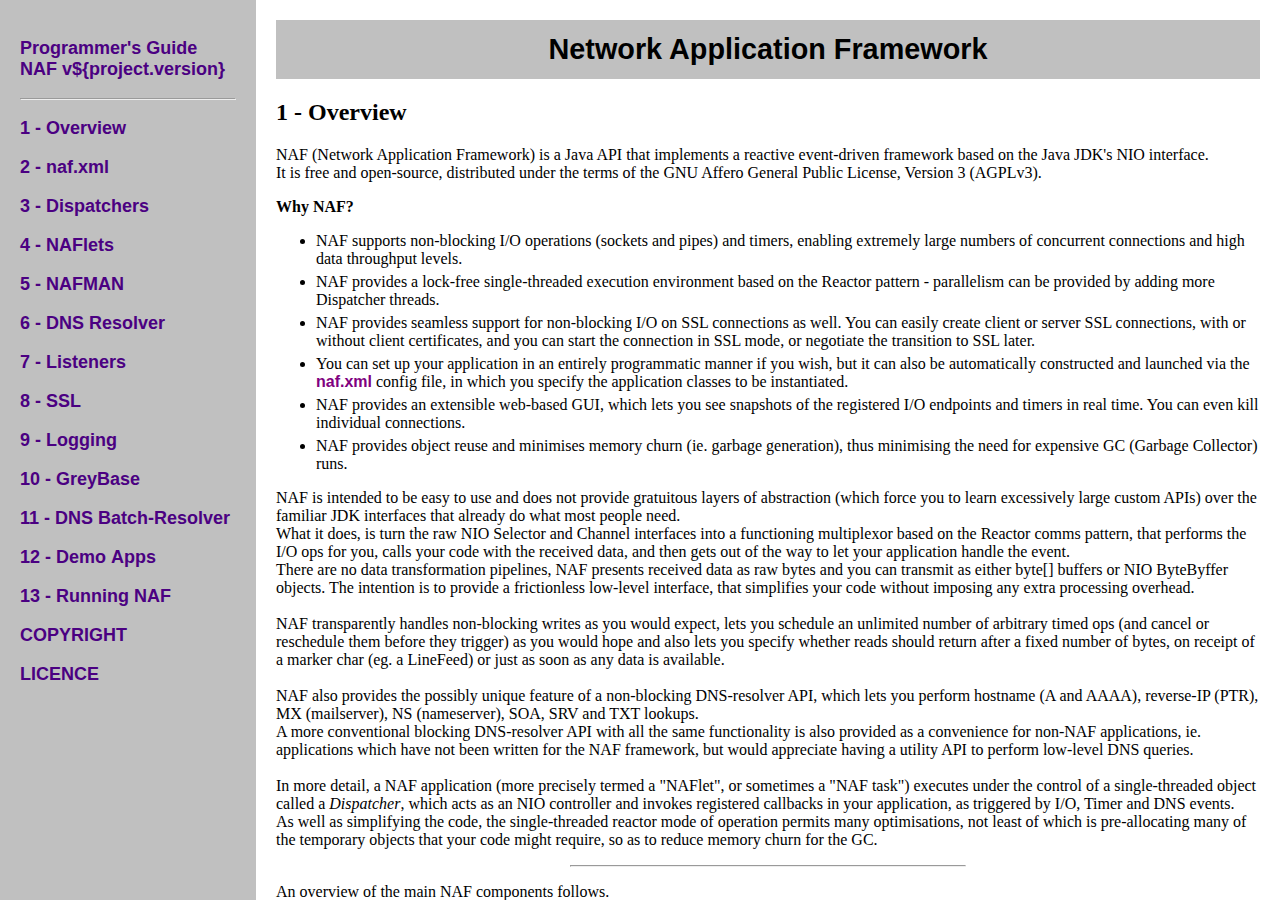
==== commit 0cb557af: "Merge from svn-516" ====
--- a/docs/guide/index.htm
+++ b/docs/guide/index.htm
@@ -14,7 +14,7 @@
 <div class="menu">
 <p>
 Programmer's Guide<br/>
-NAF v2.5.0
+NAF v${project.version}
 </p>
 <hr class="mline"/>
 <p>
@@ -128,7 +128,7 @@
 To find code-level documentation, you are urged to go to the example applications provided (see section &sect;12 below), along with the API Reference (which is included in the NAF download), and of course the NAF source code itself, which is freely available.
 </p>
 
-To dive straight and pull the NAF libraries into your application and start coding, here is the Maven dependency.
+To dive straight in and pull the NAF libraries into your application so you can start coding, here is the Maven dependency.
 <br/> <br/>
 <table class="cfgbox">
 <tr><td>
@@ -136,7 +136,7 @@
     &lt;dependency&gt;
             &lt;groupId&gt;com.github.greysoft.naf&lt;/groupId&gt;
             &lt;artifactId&gt;greynaf&lt;/artifactId&gt;
-            &lt;version&gt;2.5.0&lt;/version&gt;
+            &lt;version&gt;${project.version}&lt;/version&gt;
     &lt;/dependency&gt;
 </pre>
 </td></tr>
@@ -588,9 +588,9 @@
 </p>
 <div>
 <span class="vt220">
-java -jar lib/greynaf-2.5.0.jar -c conf/naf.xml -cmd showconns?nohttp=y&nbsp;
+java -jar lib/greynaf-${project.version}.jar -c conf/naf.xml -cmd showconns?nohttp=y&nbsp;
 <br/><br/><br/>
-&nbsp;java -jar lib/greynaf-2.5.0.jar -remote hostname:13000 -cmd showconns?nohttp=y
+&nbsp;java -jar lib/greynaf-${project.version}.jar -remote hostname:13000 -cmd showconns?nohttp=y
 </span>
 </div>
 <p>
@@ -616,7 +616,7 @@
 </p>
 <div>
 <span class="vt220">
-java -jar lib/greynaf-2.5.0.jar -remote hostname:13000 -cmd appstop?d=dispname&amp;n=appname
+java -jar lib/greynaf-${project.version}.jar -remote hostname:13000 -cmd appstop?d=dispname&amp;n=appname
 </span>
 </div>
 <p>
@@ -638,16 +638,16 @@
 It also caches negative answers (ie. domain name not found).
 <br/> <br/>
 The API is provided by the
-<span class="compcode">com.grey.naf.dns.Resolver</span>
+<span class="compcode">com.grey.naf.dns.ResolverDNS</span>
 class.
 Any application wishing to use the DNS resolver must implement the
-<span class="compcode">com.grey.naf.dns.Resolver.Client</span>
+<span class="compcode">com.grey.naf.dns.ResolverDNS.Client</span>
 interface, and the DNS resolver calls back to its
 <span class="compcode">dnsResolved()</span>
 method with the final result.
 <br/>
 The final result is represented by an instance of the
-<span class="compcode">com.grey.naf.dns.Answer</span>
+<span class="compcode">com.grey.naf.dns.ResolverAnswer</span>
 class, within which individual Resource Records are represented by the
 <span class="compcode">com.grey.naf.dns.ResourceData</span>
 class.
@@ -894,27 +894,31 @@
 </li>
 </ul>
 
-<br/>
-<h4>Synchronous Resolver</h4>
-<p>
-The Resolver-API described above is an asynchronous one based on callbacks, and is intended to support NAF applications, ie. applications that are embedded within the NAF framework. The open-source Batch-Resolver described in section &sect;11 below provides an example.
-<br/>
-However, NAF also offers a synchronous Resolver API as a convenience for non-NAF applications, which consists of blocking calls to retrieve all the same info as returned by the asynchronous API.
-<br/>
-The ability to make simple blocking method calls means the synchronous Resolver API is a toolkit API available to applications of any stripe, rather than a framework API (like the asynchronous one) which requires your application to be structured in a particular manner.
-<br/> <br/>
-This API is provided by the
-<span class="compcode">com.grey.naf.dns.synchronous.SynchronousResolver</span>
-class, and it returns its results in the form of the same
-<span class="compcode">com.grey.naf.dns.Answer</span>
-class as the asynchronous API.
-<br/>
-The <code>SynchronousResolver</code> class launches a Dispatcher thread in the background and uses the asynchronous API behind the scenes.
-It offers constructors which let you either instantiate the asynchronous Resolver with its default settings, or allow you to supply a
-<span class="pathname">naf.xml</span>
-to customise any settings you require.
-<br/>
-The <code>SynchronousResolver</code> class is MT-safe (thread-safe) so the recommended usage is to create a single instance which is shared amongst all the caller threads in your application, to avoid launching excess Dispatcher threads.
+<h4>DNSClient API</h4>
+<p>
+The Resolver-API described above is an internal asynchronous one based on callbacks, and is intended to support NAF applications, ie. applications that are embedded within the NAF framework. The open-source Batch-Resolver described in section &sect;11 below provides an example.
+<br/>
+However, NAF also offers the
+<span class="compcode">com.grey.naf.dns.client.DNSClient</span>
+class as a DNS API for non-NAF applications, which allows 2 modes of access:
+<br/>
+- Synchronous: As the name suggests, the calls block and return the result
+<br/>
+- Asynchronous: The call is non-blocking and the result is returned later via a callback
+<br/> <br/>
+While the asynchronous mode may at first glance sound similar to the <code>ResolverDNS</code> API described above, the crucial difference betwen the DNSClient API (in any mode) and the ResolverDNS API, is that it is aimed at non-NAF applications, whereas the Resolver API is only intended to be called within the Dispatcher thread.
+<br>
+That is to say, the DNSClient class is called from outside the Dispatcher thread and it takes responsibility for injecting the request into the Dispatcher thread.
+<br>
+The DNSClient callback in asynchronous mode is performed within the Dispatcher thread, so the callback should not spent too long handling the result, and should hand off to another thread if it would do so, to avoid blocking the Dispatcher.
+<br> <br>
+The <code>DNSClient</code> class returns the same
+<span class="compcode">com.grey.naf.dns.ResolverAnswer</span>
+result type as the NAF ResolverDNS API.
+<br> <br>
+The DNSClient class always has an associated Dispatcher object, and it offers constructors that can either accept an existing Dispatcher or create a new one.
+<br>
+The DNSClient class is MT-safe (thread-safe).
 </p>
 
 <hr class="pline"/>
@@ -1298,7 +1302,7 @@
 </p>
 <div>
 <span class="vt220">
-java -jar lib/greynaf-2.5.0.jar -c conf/batchresolver.xml
+java -jar lib/greynaf-${project.version}.jar -c conf/batchresolver.xml
 </span>
 </div>
 <p>
@@ -1458,7 +1462,7 @@
 </p>
 <div>
 <span class="vt220">
-java -jar portfwd-1.0.0.jar -cmd showconns
+java -jar portfwd-${project.version}.jar -cmd showconns
 </span>
 </div>
 
@@ -1488,7 +1492,7 @@
 </p>
 <div>
 <span class="vt220">
-java -jar greynaf-2.5.0.jar -h
+java -jar greynaf-${project.version}.jar -h
 </span>
 </div>
 
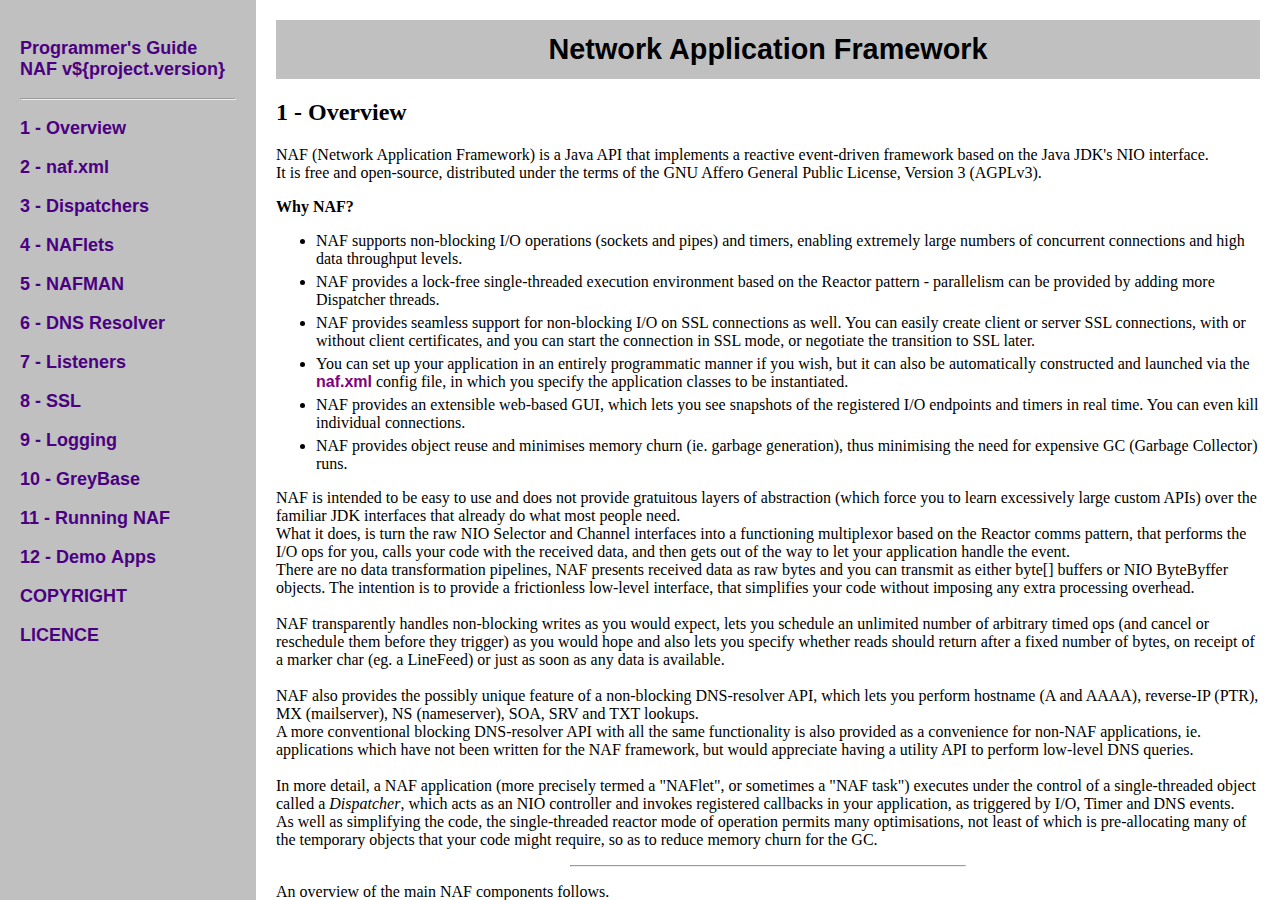
==== commit bb284ed1: "Move DNS batch-resolver out of NAF and make it a sample app." ====
--- a/docs/guide/index.htm
+++ b/docs/guide/index.htm
@@ -48,13 +48,10 @@
 <a href="#greybase">10&nbsp;-&nbsp;GreyBase</a>
 </p>
 <p>
-<a href="#batchresolver">11&nbsp;-&nbsp;DNS&nbsp;Batch-Resolver</a>
+<a href="#launch">11&nbsp;-&nbsp;Running&nbsp;NAF</a>
 </p>
 <p>
 <a href="#demo">12&nbsp;-&nbsp;Demo&nbsp;Apps</a>
-</p>
-<p>
-<a href="#launch">13&nbsp;-&nbsp;Running&nbsp;NAF</a>
 </p>
 <p>
 <a href="../../NOTICE.txt">COPYRIGHT</a>
@@ -417,7 +414,7 @@
 </ul>
 
 <p>
-As explained in the Overview section (see EchoBot), Dispatchers can be either be specified in a naf.xml file, in which case the NAF launcher automatically creates and runs them, or they can be programmatically created and started.
+As explained in the Overview section, Dispatchers can be either be specified in a naf.xml file, in which case the NAF launcher automatically creates and runs them, or they can be programmatically created and started.
 <br/>
 The latter are termed dynamic (or programmatically created) Dispatchers, as opposed to the configured ones created via naf.xml.
 The distinction is in their startup mode, and once launched, there is no difference in the resulting Dispatchers.
@@ -579,7 +576,7 @@
 Since NAFMAN command handlers are dynamically registered, the exact set of commands available will depend on your Dispatcher config and active NAFlets.
 
 <br/> <br/>
-NAFMAN commands can also issued from the command line, by entering the Path and Query-String part of the URL (ie. the URL mimnus the host-port part) as the argument to the NAF Launcher's
+NAFMAN commands can also issued against a running NAF application from the command line, by entering the Path and Query-String part of the URL (ie. the URL mimnus the host-port part) as the argument to the NAF Launcher's
 <span class="cfgvalue">-cmd</span>
 option
 <br/>
@@ -587,11 +584,11 @@
 The second form illustrates how to connect to an arbitrary instance of NAFMAN, rather than the one associated with a particular naf.xml file.
 </p>
 <div>
-<span class="vt220">
-java -jar lib/greynaf-${project.version}.jar -c conf/naf.xml -cmd showconns?nohttp=y&nbsp;
-<br/><br/><br/>
-&nbsp;java -jar lib/greynaf-${project.version}.jar -remote hostname:13000 -cmd showconns?nohttp=y
-</span>
+<p class="vt220">
+java -jar lib/greynaf-${project.version}.jar -c conf/naf.xml -cmd showconns?nohttp=y
+<br/><br/>
+java -jar lib/greynaf-${project.version}.jar -remote hostname:13000 -cmd showconns?nohttp=y
+</p>
 </div>
 <p>
 As a web-based agent, NAFMAN returns a standard HTTP response even when invoked from the command line (in fact internally, this issues a HTTP request and forwards the response) and the body of the response is in general an XML document (although even that depends on the particular handler for that command).
@@ -615,12 +612,12 @@
 (NB: On a Unix platform, you will need to escape the ampersand using the usual Shell syntax)
 </p>
 <div>
-<span class="vt220">
+<p class="vt220">
 java -jar lib/greynaf-${project.version}.jar -remote hostname:13000 -cmd appstop?d=dispname&amp;n=appname
-</span>
+</p>
 </div>
 <p>
-See section &sect;13 below for more general info on command-line usage.
+See section &sect;11 below for more general info on command-line usage.
 </p>
 
 <hr class="pline"/>
@@ -896,7 +893,7 @@
 
 <h4>DNSClient API</h4>
 <p>
-The Resolver-API described above is an internal asynchronous one based on callbacks, and is intended to support NAF applications, ie. applications that are embedded within the NAF framework. The open-source Batch-Resolver described in section &sect;11 below provides an example.
+The Resolver-API described above is an internal asynchronous one based on callbacks, and is intended to support NAF applications, ie. applications that are embedded within the NAF framework. The demo Batch-Resolver described in section &sect;12 below provides an example.
 <br/>
 However, NAF also offers the
 <span class="compcode">com.grey.naf.dns.client.DNSClient</span>
@@ -1272,7 +1269,7 @@
 Notwithstanding that, GreyBase has evolved to serve the needs of NAF applications and will remain focussed on NAF's particular concerns and optimisations,
 such as object reuse (see <span class="compcode">ObjectWell</span>),
 interpreting byte streams as 8-bit text (a valid assumption for most Internet protocols, including HTTP, FTP &amp; SMTP headers - see <span class="compcode">ByteChars</span>)
-and avoiding incidental garbage generation (see <span class="compcode">HashedList</span> and friends).
+and avoiding incidental garbage generation (see <span class="compcode">HashedMap</span> and friends).
 <br/> <br/>
 GreyBase includes the following:<br/>
 &bull; SASL: Server and client mode support for Plain, CRAM-MD5 and External<br/>
@@ -1284,105 +1281,66 @@
 
 <hr class="pline"/>
 <h2>
-<a name="batchresolver">
-11 - DNS Batch Resolver
+<a name="launch">
+11 - Running NAF
 </a>
 </h2>
 
 <p>
-The
-<span class="softname">DNS Batch Resolver</span>
-is a built-in NAF application (technically a standalone <i>NAFlet</i>) that takes an input file containing a list of domain names and issues DNS queries to resolve them, writing out the answers. It is capable of rapidly resolving very large datasets.
-<br/>
-Although it also serves as an illustration of NAF's DNS API (see the
-<span class="compcode">com.grey.naf.dns.batchresolver</span>
-package) it is not intended as merely a sample app like the ones in section &sect;12, but is a fully functional application and is contained within the NAF JAR itself.
-<br/> <br/>
-Assuming you have downloaded and extracted the binary NAF distribution (or built your own and extracted the resulting ZIP/Tar file), you would run it as follows:
+When NAF starts up, it loads system properties from a
+<dfn>grey.properties</dfn>
+file which it looks for it on the following search path:
+<br/>
+&bull; If the
+<span class="cfgname">grey.properties</span> system property
+is set, then it specifies the pathname.
+<br/>
+&bull; <span class="pathname">./grey.properties</span> (ie. look in current directory)
+<br/>
+&bull; <span class="pathname">$HOME/grey.properties</span>
+<br/>
+If no <dfn>grey.properties</dfn> file is found or the
+<span class="cfgname">grey.properties</span> system property
+is set to
+<span class="cfgvalue">"-"</span>, then it is simply not loaded. 
+<br/>
+The file itself is a standard Java properties file, consisting of
+<span class="compcode">name=value</span>
+lines.
+
+<br/> <br/>
+See the source code of the
+<span class="compcode">com.grey.naf.Launcher</span>
+class, for more detail on the startup processing and options.
+
+<br/> <br/>
+You can run a NAF application with the -h option to see its command-line options.
 </p>
 <div>
-<span class="vt220">
-java -jar lib/greynaf-${project.version}.jar -c conf/batchresolver.xml
-</span>
+<p class="vt220">
+java -jar lib/greynaf-${project.version}.jar -h
+<br/> <br/>
+java -cp lib/greynaf-${project.version}.jar:my-application.jar my.main.class -h
+<br/> <br/>
+java -jar my-application.jar my.main.class -h
 </div>
 <p>
-The
-<span class="pathname">batchresolver.xml</span>
-config file as shipped specifies an input file called
-<span class="cfgvalue">infile.txt</span>
-and an output file called
-<span class="cfgvalue">outfile.txt</span>.
-<br/>
-The above command will also pick up the logger definition labelled
-<span class="cfgname">dnsbatch</span>
-in the provided
-<span class="pathname">conf/logging.xml</span>
-logging config file (the
-<span class="pathname">logging.xml</span>
-file might be under the
-<span class="pathname">samples</span>
-sub-directory initially, in which case just copy it to
-<span class="pathname">conf</span>).
-
-<br/> <br/>
-The input file should contain one record per line, but the type of the records depends on the
-<span class="cfgtitle">dnstype</span>
-setting in the batchresolver.xml config file.
-<br/>
-&bull; <span class="cfgvalue">A</span>:
-Hostname in FQDN (Fully Qualified Domain Name) form - gets resolved to IPv4 address
-<br/>
-&bull; <span class="cfgvalue">AAAA</span>:
-Hostname in FQDN (Fully Qualified Domain Name) form - gets resolved to IPv6 address
-<br/>
-&bull; <span class="cfgvalue">PTR</span>:
-Dotted IPv4 address - resolved to hostname
-<br/>
-&bull; <span class="cfgvalue">NS</span>:
-DNS domain name in FQDN form - resolved to the hostnames and addresses of the domain's name servers
-<br/>
-&bull; <span class="cfgvalue">SOA</span>:
-DNS domain name in FQDN form - resolved to the domain's SOA data
-<br/>
-&bull; <span class="cfgvalue">MX</span>:
-Email domain (mailbox part will be stripped if present) in FQDN form - resolved to hostnames and addresses of the domain's mail relays
-<br/>
-&bull; <span class="cfgvalue">SRV</span>:
-A service specification in the standard SRV <code>_service._proto.name.</code> notation - resolved to hostnames and addresses of its servers.
-<br/>
-&bull; <span class="cfgvalue">TXT</span>:
-DNS domain name in FQDN form - resolved to the domain's SRV data string
-<br/> <br/>
-The remaining config items are all set to appropriate defaults, and the source code can be viewed in the constructor of the
-<span class="softname">BatchResolver</span>
-class, but the most interesting ones are:
-<br/> <br/>
-&bull; <span class="cfgtitle">fullanswer</span>:<br/>
-A Y/N field determining whether we merely report the status (OK, NODOMAIN, etc) of each query in the output file, or the full set of Answer RRs (DNS Resource Records)
-<br/> <br/>
-&bull; <span class="cfgtitle">maxpending</span>:<br/>
-The max number of simultaneous DNS requests that can be outstanding, before the batch resolver pauses.
-<br/>
-It defaults to zero meaning no limit, but if a limit is specified, the batch resolver pauses until the pending requests fall to
-<span class="cfgname">maxpending_lowater</span>.
-<br/> <br/>
-&bull; <span class="cfgtitle">maxpending_lowater</span>:<br/>
-If
-<span class="cfgname">maxpending</span>
-is specified, this defaults to the greater of half its value, or maxpending minus 20.
-<br/> <br/>
-In terms of the standard
-<span class="cfgname">dnsresolver</span>
-attributes (see section &sect;6), you will note that the
-<span class="pathname">batchresolver.xml</span>
-comes with
-<span class="cfgname">recursive</span>
-set to No, which is recommended for large batches as it could well swamp a slow local DNS server.
-<br/>
-The
-<span class="cfgname">exitdump</span>
-attribute is also set, meaning that at the end, the batch resolver will dump the final state of its cache to
-<span class="pathname">var/DNSdump-dnsbatch.txt</span>.
+If you've unzipped a binary NAF distribution (whether one you downloaded or built yourself) invoking the NAF Jar under
+<span class="pathname">lib</span>
+as above will work because all the other Jars it depends on are in the same directory.
+<br/>
+However if you're running from the project root after doing a build, you would invoke the NAF jar as
+<span class="pathname">pkg/target/dependency/greynaf-${project.version}.jar</span>
+
+<br/> <br/>
+However you would normally launch your own application directly as in the 3rd example above, as it would have NAF and all other dependencies already on its classpath.
+<br/>
+As noted in section &sect;2 above though, you could specify all the JARs your application requires in the
+<span class="cfgname">dependjars</span>
+config item or the
+<span class="cfgname">greynaf.cp</span>
+system property, and if so, you could launch your application by directly executing
+<span class="pathname">greynaf.jar</span>
 </p>
 
 <hr class="pline"/>
@@ -1395,118 +1353,162 @@
 <p>
 In addition to the source code and Javadoc-generated
 <a href="../apidocs/index.html">API Reference</a>,
-NAF also provides 3 sample apps (both in pre-built form in the binary download and in source form in the published NAF source tree) that demonstrate its main modes of operation.
-<br/>
-They also demonstrate how little Java code you need to write, to build relatively complex NAF apps.
+NAF also provides 3 sample apps, whose source code is under
+<span class="pathname">NAF_SOURCE_ROOT/samples</span>
+and whose pre-built Jars are also included in the binary distribution.
+<br/>
+They demonstrate how little Java code you need to write, to build relatively complex NAF apps.
 </p>
 
 <ul>
 <li><span class="softname">Port Forwarder (portfwd)</span>:
-This is based on the naf.xml config file (see below).
-<br/>
-This app also demonstrates the use of NAF timers, configured Listeners and how to implement a NAFlet and create custom NAFMAN commands, but in addition to its primary pedagogic purpose, it is a fully functioning port forwarder, which accepts TCP connections on behalf of backend services and then distributes them to one or more waiting servers.
+This is a port forwarder, which listens on one or more TCP ports on behalf of one or more backend services per port, and then forwards incoming connections to the backends.
+<br/>
+This app is based on a naf.xml style config file and demonstrates the use of configured Listeners, NAF timers, how to implement a NAFlet and how to create custom NAFMAN commands.
 <br/> <br/>
 </li>
 
 <li><span class="softname">Echo Bot</span>:
-This demonstrates the alternative means of launching Dispatchers, as it programmatically creates and starts multiple Dispatchers.
-<br/>
-The EchoBot contains full working examples of how to listen for or initiate TCP connections (with a programmatically created Listener), how to send and receive TCP data once connected, and how to send and receive UDP packets.
-<br/> <br/>
+This sets up pairs of clients and servers which echo a defined number of messages back to each other over TCP or UDP and then prints latency stats.
+<br/>
+This app demonstrates the alternative means of launching Dispatchers, as it programmatically creates and starts Dispatchers and Listeners, without using a naf.xl config file.
+<br/>
+From there, it shows how to send and TCP data once connected, and how to send and receive UDP packets.
+<br/> <br/>
+</li>
+
+<li><span class="softname">DNS Batch Resolver</span>:
+This takes a list of domain names and issues DNS queries to resolve them all, printing out the answers.
+<br/>
+This app demonstrates the use of NAF's non-blocking DNS API.
 </li>
 </ul>
 
-<hr class="pline"/>
-<h2>
-<a name="launch">
-13 - Running NAF
-</a>
-</h2>
-
-<p>
-When NAF starts up, it loads system properties from a
-<dfn>grey.properties</dfn>
-file which it looks for it on the following search path:
-<br/>
-&bull; If the
-<span class="cfgname">grey.properties</span> system property
-is set, then it specifies the pathname.
-<br/>
-&bull; <span class="pathname">./grey.properties</span> (ie. look in current directory)
-<br/>
-&bull; <span class="pathname">$HOME/grey.properties</span>
-<br/>
-If no <dfn>grey.properties</dfn> file is found or the
-<span class="cfgname">grey.properties</span> system property
-is set to
-<span class="cfgvalue">"-"</span>, then it is simply not loaded. 
-<br/>
-The file itself is a standard Java properties file, consisting of
-<span class="compcode">name=value</span>
-lines.
-
-<br/> <br/>
-See the source code of the
-<span class="compcode">com.grey.naf.Launcher</span>
-class, for more detail on the startup processing and options.
-
-<br/> <br/>
+All the demo apps have a README in their source directory, with some more practical information on how to build and run them.
+
+<br/> <br/>
+<h3>
+13.1 - Port Forwarder
+</h3>
+
+<p>
 The
 <span class="softname">portfwd</span>
-demo app provides an example of how an application that is based on a <dfn>naf.xml</dfn> config file might pass its
-<span class="compcode">main()</span> method directly onto NAF.
-<br/>
-It's
-<span class="compcode">com.grey.portfwd.Task.main()</span>
-method does no more than load its own bespoke NAFMAN command, and while this demo app is running, its NAFMAN commands can be accessed either by pointing your browser at the NAFMAN home page (see section &sect;5 above), where the commands are auto-published, or via the command-line as follows:
-</p>
-<div>
-<span class="vt220">
-java -jar portfwd-${project.version}.jar -cmd showconns
-</span>
-</div>
+demo app provides an example of how an application that is based on a <dfn>naf.xml</dfn> config file (called portfwd.xml in this case) passed control to the NAF framework in its
+<span class="compcode">main()</span> method.
+<br/> <br/>
+The XML config file specifies a NAFlet
+(see <span class="compcode">com.grey.portfwd.Task()</span>)
+in the PortFwd application code, which simply creates 2 listeners as specified in the XML config, and then creates a custom NAFMAN command before returning control to the NAF framework which does everything else.
+<br/> <br/>
+The listener config specifies the action to take for incoming connections, in the shape of the
+<span class="cfgtitle">server</span>
+config block, which specifies a
+<span class="cfgtitle">factory</span>
+(connection handler) and a
+<span class="cfgtitle">loadbalancer</span>
+to use within the connection handler.
+<br/>
+There is only one load-balancer defined, so one listener defines it explicitly while the other one defaults to it. Note this simple load-balancer is part of PortFwd, not NAF.
+</p>
+
+<br/>
+<h3>
+13.2 - Echo Bot
+</h3>
 
 <p>
 The
 <span class="softname">EchoBot</span>
-demo app illustrates the behaviour of an application that doesn't use a naf.xml file, but it still leverages NAF's command-line parsing facilities.
-<br/>
+demo app illustrates the behaviour of an application that doesn't use a naf.xml config file, but it still leverages NAF's command-line parsing facilities.
+<br/> <br/>
 As you can see,
 <span class="compcode">com.grey.echobot.App</span>
 subclasses NAF's
 <span class="compcode">com.grey.naf.Launcher</span>
-class, and contains the EchoBot's
+class (as does PortFwd) and contains the EchoBot's
 <span class="compcode">main()</span>
 which instantiates the Launcher subclass and then passes control to it.
 <br/>
 The EchoBot's App class defines a subclass of
 <span class="compcode">com.grey.base.utils.CommandParser.OptionsHandler</span>
 to define its own command-line options (on top of those understood by NAF), which it loads in its constructor.
-<br/>
+<br/> <br/>
 Because the App class overrides the Launcher's
 <span class="compcode">appExec()</span>
 method, NAF passes control back to it after parsing the command-line, and the EchoBot takes over from there.
-
-<br/> <br/>
-Run NAF directly with the -h option to see its built-in options.
-</p>
-<div>
-<span class="vt220">
-java -jar greynaf-${project.version}.jar -h
-</span>
-</div>
-
-<p>
-<br/>
-NAF would normally be loaded by your own application rather than executed directly, not least of the reasons being that the application-specific classpath you require will be set in your application's JAR (or enclosing framework), rather than NAF.
-<br/>
-As noted in section &sect;2 above though, you could specify all the JARs your application requires in the
-<span class="cfgname">dependjars</span>
-config item or the
-<span class="cfgname">greynaf.cp</span>
-system property, and if so, you could launch your application by directly executing
-<span class="pathname">greynaf.jar</span>
-</p>
+</p>
+
+<br/>
+<h3>
+13.3 - DNS Batch Resolver
+</h3>
+
+<p>
+The batch-resolver is controlled by a naf.xml style config file which is called batchresolver.xml in this case, and it resolves a list of domains contained in an input file.
+
+<br/> <br/>
+The input file contains one record per line, but the type of the records depends on the
+<span class="cfgtitle">dnstype</span>
+setting in the batchresolver.xml config file, as follows:
+<br/>
+&bull; <span class="cfgvalue">A</span>:
+Hostname in FQDN (Fully Qualified Domain Name) form - gets resolved to IPv4 address
+<br/>
+&bull; <span class="cfgvalue">AAAA</span>:
+Hostname in FQDN (Fully Qualified Domain Name) form - gets resolved to IPv6 address
+<br/>
+&bull; <span class="cfgvalue">PTR</span>:
+Dotted IPv4 address - resolved to hostname
+<br/>
+&bull; <span class="cfgvalue">NS</span>:
+DNS domain name in FQDN form - resolved to the hostnames and addresses of the domain's name servers
+<br/>
+&bull; <span class="cfgvalue">SOA</span>:
+DNS domain name in FQDN form - resolved to the domain's SOA data
+<br/>
+&bull; <span class="cfgvalue">MX</span>:
+Email domain (mailbox part will be stripped if present) in FQDN form - resolved to hostnames and addresses of the domain's mail relays
+<br/>
+&bull; <span class="cfgvalue">SRV</span>:
+A service specification in the standard SRV <code>_service._proto.name.</code> notation - resolved to hostnames and addresses of its servers.
+<br/>
+&bull; <span class="cfgvalue">TXT</span>:
+DNS domain name in FQDN form - resolved to the domain's SRV data string
+
+<br/> <br/>
+The remaining config items are all set to appropriate defaults, and the source code can be viewed in the constructor of the
+<span class="softname">BatchResolver</span>
+class, but the most interesting config settings are:
+<br/> <br/>
+&bull; <span class="cfgtitle">fullanswer</span>:<br/>
+A Y/N field determining whether we merely report the status (OK, NODOMAIN, etc) of each query in the output file, or the full set of Answer RRs (DNS Resource Records)
+<br/> <br/>
+&bull; <span class="cfgtitle">maxpending</span>:<br/>
+The max number of simultaneous DNS requests that can be outstanding, before the batch resolver pauses.
+<br/>
+It defaults to zero meaning no limit, but if a limit is specified, the batch resolver pauses until the pending requests fall to
+<span class="cfgname">maxpending_lowater</span>.
+<br/> <br/>
+&bull; <span class="cfgtitle">maxpending_lowater</span>:<br/>
+If
+<span class="cfgname">maxpending</span>
+is specified, this defaults to the greater of half its value, or maxpending minus 20.
+<br/> <br/>
+In terms of the standard
+<span class="cfgname">dnsresolver</span>
+attributes (see section &sect;6 above), you will note that the
+<span class="pathname">batchresolver.xml</span>
+comes with
+<span class="cfgname">recursive</span>
+set to No, which is recommended for large batches as it could well swamp a slow local DNS server.
+<br/>
+The
+<span class="cfgname">exitdump</span>
+attribute is also set, meaning that at the end, the batch resolver will dump the final state of its cache to
+<span class="pathname">var/DNSdump-dnsbatch.txt</span>.
+</p>
+
 
 <br/>&nbsp;<br/>&nbsp;<br/>
 </div>
